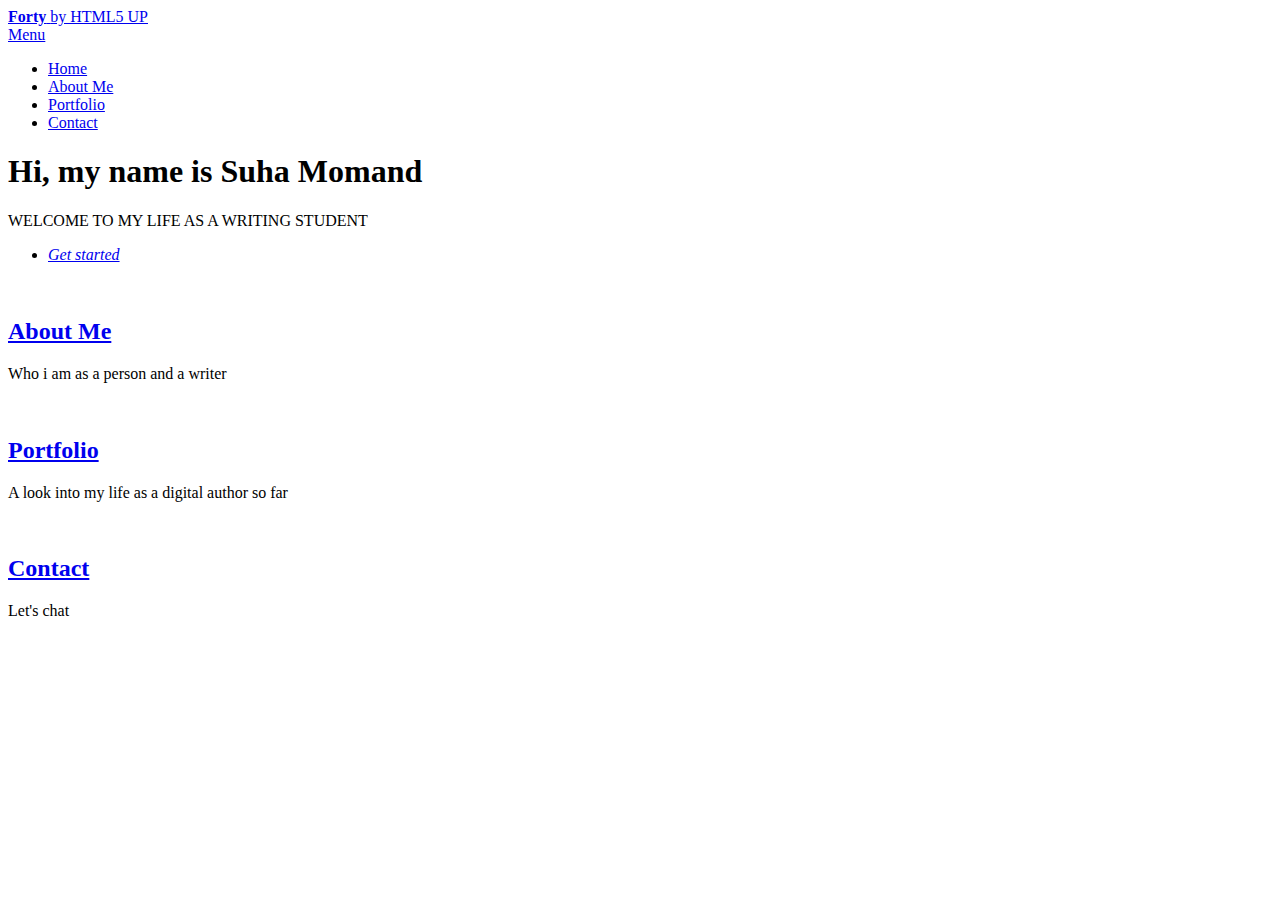
==== index.html @ 75dde4bf "Add files via upload" ====
<!DOCTYPE HTML>
<!--
	Forty by HTML5 UP
	html5up.net | @ajlkn
	Free for personal and commercial use under the CCA 3.0 license (html5up.net/license)
-->
<html>
	<head>
		<title>Forty by HTML5 UP</title>
		<meta charset="utf-8" />
		<meta name="viewport" content="width=device-width, initial-scale=1, user-scalable=no" />
		<link rel="stylesheet" href="assets/css/main.css" />
		<noscript><link rel="stylesheet" href="assets/css/noscript.css" /></noscript>
	</head>
	<body class="is-preload">

		<!-- Wrapper -->
			<div id="wrapper">

				<!-- Header -->
					<header id="header" class="alt">
						<a href="index.html" class="logo"><strong>Forty</strong> <span>by HTML5 UP</span></a>
						<nav>
							<a href="#menu">Menu</a>
						</nav>
					</header>

				<!-- Menu -->
					<nav id="menu">
						<ul class="links">
							<li><a href="index.html">Home</a></li>
							<li><a href="landing.html">About Me</a></li>
							<li><a href="generic.html">Portfolio</a></li>
							<li><a href="elements.html">Contact</a></li>
						</ul>
						<ul class="actions stacked">
						</ul>
					</nav>

				<!-- Banner -->
					<section id="banner" class="major">
						<div class="inner">
							<header class="major">
								<h1>Hi, my name is Suha Momand</h1>
							</header>
							<div class="content">
								<p><font size = +0>WELCOME TO MY LIFE AS A WRITING STUDENT</font> 
								<ul class="actions">
									<li><a href="#one" class="button next scrolly"><em>Get started</em></a></li>
								</ul>
							</div>
						</div>
					</section>

				<!-- Main -->
					<div id="main">

						<!-- One -->
							<section id="one" class="tiles">
								<article>
									<span class="image">
										<img src="images/pexels-polina-zimmerman-3747150.jpg" alt="" />
									</span>
									<header 
                                      class="major">
                                        <h2><a href="landing.html" class="link">About Me </a></h2>
										<p><font size = +0>Who i am as a person and a writer</font></p>
                                    </header>
								</article>
								<article>
									<span class="image">
										<img src="images/pexels-teono-no-88476.jpg" alt="" />
									</span>
									<header class="major">
										<h2><a href="generic.html" class="link">Portfolio</a></h2>
										<p><font size = +0>A look into my life as a digital author so far</font></p>
									</header>
								</article>
								<article>
									<span class="image">
										<img src="images/stephen-phillips-hostreviews-co-uk-3Mhgvrk4tjM-unsplash.jpg" alt="" />
									</span>
									<header class="major">
										<h2><a href="elements.html" class="link">Contact</a></h2>
										<p><font size = +0>Let's chat</font></p>
									</header>
								</article>
                                
                                

		<!-- Scripts -->
			<script src="assets/js/jquery.min.js"></script>
			<script src="assets/js/jquery.scrolly.min.js"></script>
			<script src="assets/js/jquery.scrollex.min.js"></script>
			<script src="assets/js/browser.min.js"></script>
			<script src="assets/js/breakpoints.min.js"></script>
			<script src="assets/js/util.js"></script>
			<script src="assets/js/main.js"></script>
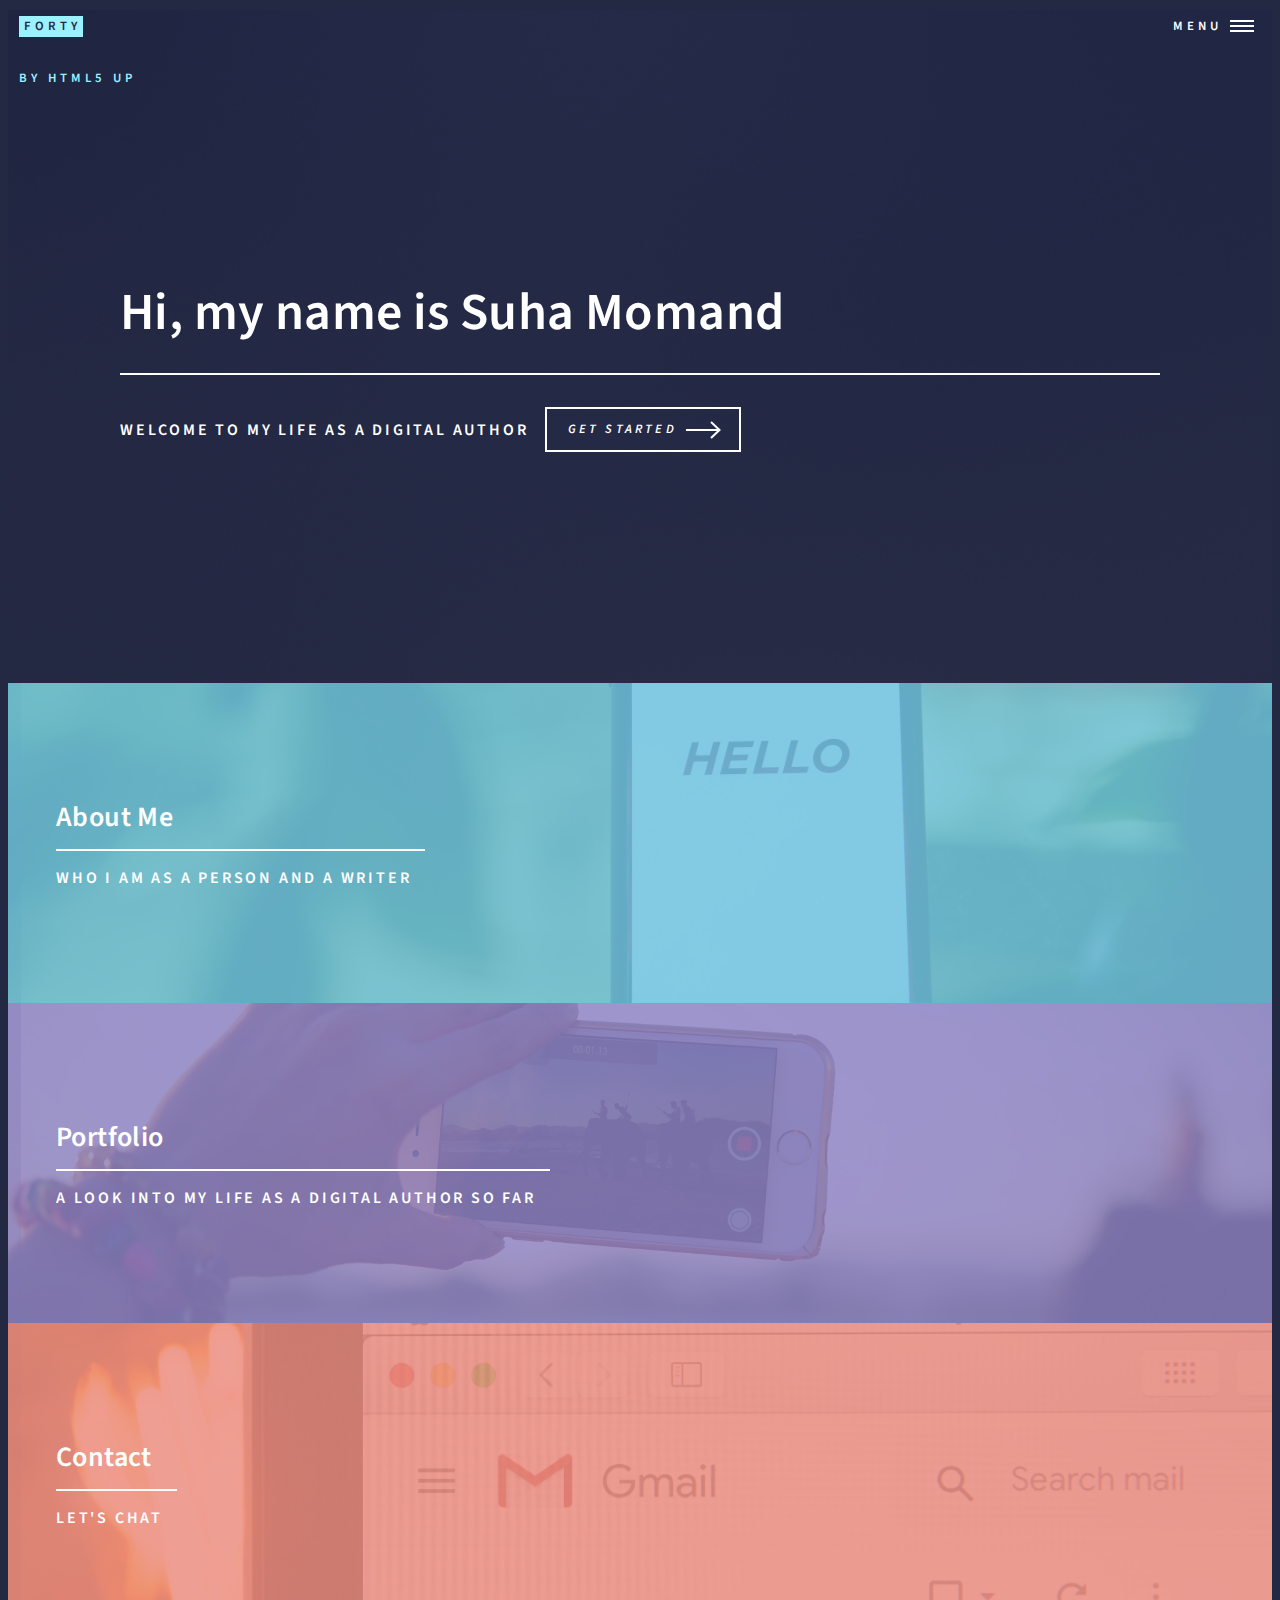
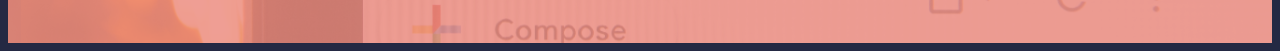
==== commit 4fee53e5: "hello" ====
--- a/index.html
+++ b/index.html
@@ -44,7 +44,7 @@
 								<h1>Hi, my name is Suha Momand</h1>
 							</header>
 							<div class="content">
-								<p><font size = +0>WELCOME TO MY LIFE AS A WRITING STUDENT</font> 
+								<p><font size = +0>WELCOME TO MY LIFE AS A DIGITAL AUTHOR</font> 
 								<ul class="actions">
 									<li><a href="#one" class="button next scrolly"><em>Get started</em></a></li>
 								</ul>
--- a/assets/css/main.css
+++ b/assets/css/main.css
@@ -0,0 +1,3949 @@
+@import url(fontawesome-all.min.css);
+@import url("https://fonts.googleapis.com/css?family=Source+Sans+Pro:300,300italic,600,600italic");
+
+/*
+	Forty by HTML5 UP
+	html5up.net | @ajlkn
+	Free for personal and commercial use under the CCA 3.0 license (html5up.net/license)
+*/
+
+html, body, div, span, applet, object,
+iframe, h1, h2, h3, h4, h5, h6, p, blockquote,
+pre, a, abbr, acronym, address, big, cite,
+code, del, dfn, em, img, ins, kbd, q, s, samp,
+small, strike, strong, sub, sup, tt, var, b,
+u, i, center, dl, dt, dd, ol, ul, li, fieldset,
+form, label, legend, table, caption, tbody,
+tfoot, thead, tr, th, td, article, aside,
+canvas, details, embed, figure, figcaption,
+footer, header, hgroup, menu, nav, output, ruby,
+section, summary, time, mark, audio, video
+
+
+
+
+article, aside, details, figcaption, figure,
+footer, header, hgroup, menu, nav, section {
+	display: block;}
+
+body {
+	line-height: 1;
+}
+
+ol, ul {
+	list-style: none;
+}
+
+blockquote, q {
+	quotes: none;
+}
+
+	blockquote:before, blockquote:after, q:before, q:after {
+		content: '';
+		content: none;
+	}
+
+table {
+	border-collapse: collapse;
+	border-spacing: 0;
+}
+
+body {
+	-webkit-text-size-adjust: none;
+}
+
+mark {
+	background-color: transparent;
+	color: inherit;
+}
+
+input::-moz-focus-inner {
+	border: 0;
+	padding: 0;
+}
+
+input, select, textarea {
+	-moz-appearance: none;
+	-webkit-appearance: none;
+	-ms-appearance: none;
+	appearance: none;
+}
+
+/* Basic */
+
+	@-ms-viewport {
+		width: device-width;
+	}
+
+	body {
+		-ms-overflow-style: scrollbar;
+	}
+
+	@media screen and (max-width: 480px) {
+
+		html, body {
+			min-width: 320px;
+		}
+
+	}
+
+	html {
+		box-sizing: border-box;
+	}
+
+	*, *:before, *:after {
+		box-sizing: inherit;
+	}
+
+	body {
+		background: #242943;
+	}
+
+		body.is-preload *, body.is-preload *:before, body.is-preload *:after {
+			-moz-animation: none !important;
+			-webkit-animation: none !important;
+			-ms-animation: none !important;
+			animation: none !important;
+			-moz-transition: none !important;
+			-webkit-transition: none !important;
+			-ms-transition: none !important;
+			transition: none !important;
+		}
+
+/* Type */
+
+	body, input, select, textarea {
+		color: #ffffff;
+		font-family: "Source Sans Pro", Helvetica, sans-serif;
+		font-size: 17pt;
+		font-weight: 300;
+		letter-spacing: 0.025em;
+		line-height: 1.65;
+	}
+
+		@media screen and (max-width: 1680px) {
+
+			body, input, select, textarea {
+				font-size: 14pt;
+			}
+
+		}
+
+		@media screen and (max-width: 1280px) {
+
+			body, input, select, textarea {
+				font-size: 12pt;
+			}
+
+		}
+
+		@media screen and (max-width: 360px) {
+
+			body, input, select, textarea {
+				font-size: pt;
+			}
+
+		}
+
+	a {
+		-moz-transition: color 0.2s ease-in-out, border-bottom-color 0.2s ease-in-out;
+		-webkit-transition: color 0.2s ease-in-out, border-bottom-color 0.2s ease-in-out;
+		-ms-transition: color 0.2s ease-in-out, border-bottom-color 0.2s ease-in-out;
+		transition: color 0.2s ease-in-out, border-bottom-color 0.2s ease-in-out;
+		border-bottom: dotted 1px;
+		color: inherit;
+		text-decoration: none;
+	}
+
+		a:hover {
+			border-bottom-color: transparent;
+			color: #9bf1ff !important;
+		}
+
+		a:active {
+			color: #53e3fb !important;
+		}
+
+	strong, b {
+		color: #ffffff;
+		font-weight: 600;
+	}
+
+	em, i {
+		font-style: italic;
+	}
+
+	p {
+		margin: 0 0 2em 0;
+	}
+
+	h1, h2, h3, h4, h5, h6 {
+		color: #ffffff;
+		font-weight: 600;
+		line-height: 1.65;
+		margin: 0 0 1em 0;
+	}
+
+		h1 a, h2 a, h3 a, h4 a, h5 a, h6 a {
+			color: inherit;
+			border-bottom: 0;
+		}
+
+	h1 {
+		font-size: 2.5em;
+	}
+
+	h2 {
+		font-size: 1.75em;
+	}
+
+	h3 {
+		font-size: 1.35em;
+	}
+
+	h4 {
+		font-size: 1.1em;
+	}
+
+	h5 {
+		font-size: 0.9em;
+	}
+
+	h6 {
+		font-size: 0.7em;
+	}
+
+	@media screen and (max-width: 736px) {
+
+		h1 {
+			font-size: 2em;
+		}
+
+		h2 {
+			font-size: 1.5em;
+		}
+
+		h3 {
+			font-size: 1.25em;
+		}
+
+	}
+
+	sub {
+		font-size: 0.8em;
+		position: relative;
+		top: 0.5em;
+	}
+
+	sup {
+		font-size: 0.8em;
+		position: relative;
+		top: -0.5em;
+	}
+
+	blockquote {
+		border-left: solid 4px rgba(212, 212, 255, 0.1);
+		font-style: italic;
+		margin: 0 0 2em 0;
+		padding: 0.5em 0 0.5em 2em;
+	}
+
+	code {
+		background: rgba(212, 212, 255, 0.035);
+		font-family: "Courier New", monospace;
+		font-size: 0.9em;
+		margin: 0 0.25em;
+		padding: 0.25em 0.65em;
+	}
+
+	pre {
+		-webkit-overflow-scrolling: touch;
+		font-family: "Courier New", monospace;
+		font-size: 0.9em;
+		margin: 0 0 2em 0;
+	}
+
+		pre code {
+			display: block;
+			line-height: 1.75;
+			padding: 1em 1.5em;
+			overflow-x: auto;
+		}
+
+	hr {
+		border: 0;
+		border-bottom: solid 1px rgba(212, 212, 255, 0.1);
+		margin: 2em 0;
+	}
+
+		hr.major {
+			margin: 3em 0;
+		}
+
+	.align-left {
+		text-align: left;
+	}
+
+	.align-center {
+		text-align: center;
+	}
+
+	.align-right {
+		text-align: right;
+	}
+
+/* Row */
+
+	.row {
+		display: flex;
+		flex-wrap: wrap;
+		box-sizing: border-box;
+		align-items: stretch;
+	}
+
+		.row > * {
+			box-sizing: border-box;
+		}
+
+		.row.gtr-uniform > * > :last-child {
+			margin-bottom: 0;
+		}
+
+		.row.aln-left {
+			justify-content: flex-start;
+		}
+
+		.row.aln-center {
+			justify-content: center;
+		}
+
+		.row.aln-right {
+			justify-content: flex-end;
+		}
+
+		.row.aln-top {
+			align-items: flex-start;
+		}
+
+		.row.aln-middle {
+			align-items: center;
+		}
+
+		.row.aln-bottom {
+			align-items: flex-end;
+		}
+
+		.row > .imp {
+			order: -1;
+		}
+
+		.row > .col-1 {
+			width: 8.33333%;
+		}
+
+		.row > .off-1 {
+			margin-left: 8.33333%;
+		}
+
+		.row > .col-2 {
+			width: 16.66667%;
+		}
+
+		.row > .off-2 {
+			margin-left: 16.66667%;
+		}
+
+		.row > .col-3 {
+			width: 25%;
+		}
+
+		.row > .off-3 {
+			margin-left: 25%;
+		}
+
+		.row > .col-4 {
+			width: 33.33333%;
+		}
+
+		.row > .off-4 {
+			margin-left: 33.33333%;
+		}
+
+		.row > .col-5 {
+			width: 41.66667%;
+		}
+
+		.row > .off-5 {
+			margin-left: 41.66667%;
+		}
+
+		.row > .col-6 {
+			width: 50%;
+		}
+
+		.row > .off-6 {
+			margin-left: 50%;
+		}
+
+		.row > .col-7 {
+			width: 58.33333%;
+		}
+
+		.row > .off-7 {
+			margin-left: 58.33333%;
+		}
+
+		.row > .col-8 {
+			width: 66.66667%;
+		}
+
+		.row > .off-8 {
+			margin-left: 66.66667%;
+		}
+
+		.row > .col-9 {
+			width: 75%;
+		}
+
+		.row > .off-9 {
+			margin-left: 75%;
+		}
+
+		.row > .col-10 {
+			width: 83.33333%;
+		}
+
+		.row > .off-10 {
+			margin-left: 83.33333%;
+		}
+
+		.row > .col-11 {
+			width: 91.66667%;
+		}
+
+		.row > .off-11 {
+			margin-left: 91.66667%;
+		}
+
+		.row > .col-12 {
+			width: 100%;
+		}
+
+		.row > .off-12 {
+			margin-left: 100%;
+		}
+
+		.row.gtr-0 {
+			margin-top: 0;
+			margin-left: 0em;
+		}
+
+			.row.gtr-0 > * {
+				padding: 0 0 0 0em;
+			}
+
+			.row.gtr-0.gtr-uniform {
+				margin-top: 0em;
+			}
+
+				.row.gtr-0.gtr-uniform > * {
+					padding-top: 0em;
+				}
+
+		.row.gtr-25 {
+			margin-top: 0;
+			margin-left: -0.5em;
+		}
+
+			.row.gtr-25 > * {
+				padding: 0 0 0 0.5em;
+			}
+
+			.row.gtr-25.gtr-uniform {
+				margin-top: -0.5em;
+			}
+
+				.row.gtr-25.gtr-uniform > * {
+					padding-top: 0.5em;
+				}
+
+		.row.gtr-50 {
+			margin-top: 0;
+			margin-left: -1em;
+		}
+
+			.row.gtr-50 > * {
+				padding: 0 0 0 1em;
+			}
+
+			.row.gtr-50.gtr-uniform {
+				margin-top: -1em;
+			}
+
+				.row.gtr-50.gtr-uniform > * {
+					padding-top: 1em;
+				}
+
+		.row {
+			margin-top: 0;
+			margin-left: -2em;
+		}
+
+			.row > * {
+				padding: 0 0 0 2em;
+			}
+
+			.row.gtr-uniform {
+				margin-top: -2em;
+			}
+
+				.row.gtr-uniform > * {
+					padding-top: 2em;
+				}
+
+		.row.gtr-150 {
+			margin-top: 0;
+			margin-left: -3em;
+		}
+
+			.row.gtr-150 > * {
+				padding: 0 0 0 3em;
+			}
+
+			.row.gtr-150.gtr-uniform {
+				margin-top: -3em;
+			}
+
+				.row.gtr-150.gtr-uniform > * {
+					padding-top: 3em;
+				}
+
+		.row.gtr-200 {
+			margin-top: 0;
+			margin-left: -4em;
+		}
+
+			.row.gtr-200 > * {
+				padding: 0 0 0 4em;
+			}
+
+			.row.gtr-200.gtr-uniform {
+				margin-top: -4em;
+			}
+
+				.row.gtr-200.gtr-uniform > * {
+					padding-top: 4em;
+				}
+
+		@media screen and (max-width: 1680px) {
+
+			.row {
+				display: flex;
+				flex-wrap: wrap;
+				box-sizing: border-box;
+				align-items: stretch;
+			}
+
+				.row > * {
+					box-sizing: border-box;
+				}
+
+				.row.gtr-uniform > * > :last-child {
+					margin-bottom: 0;
+				}
+
+				.row.aln-left {
+					justify-content: flex-start;
+				}
+
+				.row.aln-center {
+					justify-content: center;
+				}
+
+				.row.aln-right {
+					justify-content: flex-end;
+				}
+
+				.row.aln-top {
+					align-items: flex-start;
+				}
+
+				.row.aln-middle {
+					align-items: center;
+				}
+
+				.row.aln-bottom {
+					align-items: flex-end;
+				}
+
+				.row > .imp-xlarge {
+					order: -1;
+				}
+
+				.row > .col-1-xlarge {
+					width: 8.33333%;
+				}
+
+				.row > .off-1-xlarge {
+					margin-left: 8.33333%;
+				}
+
+				.row > .col-2-xlarge {
+					width: 16.66667%;
+				}
+
+				.row > .off-2-xlarge {
+					margin-left: 16.66667%;
+				}
+
+				.row > .col-3-xlarge {
+					width: 25%;
+				}
+
+				.row > .off-3-xlarge {
+					margin-left: 25%;
+				}
+
+				.row > .col-4-xlarge {
+					width: 33.33333%;
+				}
+
+				.row > .off-4-xlarge {
+					margin-left: 33.33333%;
+				}
+
+				.row > .col-5-xlarge {
+					width: 41.66667%;
+				}
+
+				.row > .off-5-xlarge {
+					margin-left: 41.66667%;
+				}
+
+				.row > .col-6-xlarge {
+					width: 50%;
+				}
+
+				.row > .off-6-xlarge {
+					margin-left: 50%;
+				}
+
+				.row > .col-7-xlarge {
+					width: 58.33333%;
+				}
+
+				.row > .off-7-xlarge {
+					margin-left: 58.33333%;
+				}
+
+				.row > .col-8-xlarge {
+					width: 66.66667%;
+				}
+
+				.row > .off-8-xlarge {
+					margin-left: 66.66667%;
+				}
+
+				.row > .col-9-xlarge {
+					width: 75%;
+				}
+
+				.row > .off-9-xlarge {
+					margin-left: 75%;
+				}
+
+				.row > .col-10-xlarge {
+					width: 83.33333%;
+				}
+
+				.row > .off-10-xlarge {
+					margin-left: 83.33333%;
+				}
+
+				.row > .col-11-xlarge {
+					width: 91.66667%;
+				}
+
+				.row > .off-11-xlarge {
+					margin-left: 91.66667%;
+				}
+
+				.row > .col-12-xlarge {
+					width: 100%;
+				}
+
+				.row > .off-12-xlarge {
+					margin-left: 100%;
+				}
+
+				.row.gtr-0 {
+					margin-top: 0;
+					margin-left: 0em;
+				}
+
+					.row.gtr-0 > * {
+						padding: 0 0 0 0em;
+					}
+
+					.row.gtr-0.gtr-uniform {
+						margin-top: 0em;
+					}
+
+						.row.gtr-0.gtr-uniform > * {
+							padding-top: 0em;
+						}
+
+				.row.gtr-25 {
+					margin-top: 0;
+					margin-left: -0.5em;
+				}
+
+					.row.gtr-25 > * {
+						padding: 0 0 0 0.5em;
+					}
+
+					.row.gtr-25.gtr-uniform {
+						margin-top: -0.5em;
+					}
+
+						.row.gtr-25.gtr-uniform > * {
+							padding-top: 0.5em;
+						}
+
+				.row.gtr-50 {
+					margin-top: 0;
+					margin-left: -1em;
+				}
+
+					.row.gtr-50 > * {
+						padding: 0 0 0 1em;
+					}
+
+					.row.gtr-50.gtr-uniform {
+						margin-top: -1em;
+					}
+
+						.row.gtr-50.gtr-uniform > * {
+							padding-top: 1em;
+						}
+
+				.row {
+					margin-top: 0;
+					margin-left: -2em;
+				}
+
+					.row > * {
+						padding: 0 0 0 2em;
+					}
+
+					.row.gtr-uniform {
+						margin-top: -2em;
+					}
+
+						.row.gtr-uniform > * {
+							padding-top: 2em;
+						}
+
+				.row.gtr-150 {
+					margin-top: 0;
+					margin-left: -3em;
+				}
+
+					.row.gtr-150 > * {
+						padding: 0 0 0 3em;
+					}
+
+					.row.gtr-150.gtr-uniform {
+						margin-top: -3em;
+					}
+
+						.row.gtr-150.gtr-uniform > * {
+							padding-top: 3em;
+						}
+
+				.row.gtr-200 {
+					margin-top: 0;
+					margin-left: -4em;
+				}
+
+					.row.gtr-200 > * {
+						padding: 0 0 0 4em;
+					}
+
+					.row.gtr-200.gtr-uniform {
+						margin-top: -4em;
+					}
+
+						.row.gtr-200.gtr-uniform > * {
+							padding-top: 4em;
+						}
+
+		}
+
+		@media screen and (max-width: 1280px) {
+
+			.row {
+				display: flex;
+				flex-wrap: wrap;
+				box-sizing: border-box;
+				align-items: stretch;
+			}
+
+				.row > * {
+					box-sizing: border-box;
+				}
+
+				.row.gtr-uniform > * > :last-child {
+					margin-bottom: 0;
+				}
+
+				.row.aln-left {
+					justify-content: flex-start;
+				}
+
+				.row.aln-center {
+					justify-content: center;
+				}
+
+				.row.aln-right {
+					justify-content: flex-end;
+				}
+
+				.row.aln-top {
+					align-items: flex-start;
+				}
+
+				.row.aln-middle {
+					align-items: center;
+				}
+
+				.row.aln-bottom {
+					align-items: flex-end;
+				}
+
+				.row > .imp-large {
+					order: -1;
+				}
+
+				.row > .col-1-large {
+					width: 8.33333%;
+				}
+
+				.row > .off-1-large {
+					margin-left: 8.33333%;
+				}
+
+				.row > .col-2-large {
+					width: 16.66667%;
+				}
+
+				.row > .off-2-large {
+					margin-left: 16.66667%;
+				}
+
+				.row > .col-3-large {
+					width: 25%;
+				}
+
+				.row > .off-3-large {
+					margin-left: 25%;
+				}
+
+				.row > .col-4-large {
+					width: 33.33333%;
+				}
+
+				.row > .off-4-large {
+					margin-left: 33.33333%;
+				}
+
+				.row > .col-5-large {
+					width: 41.66667%;
+				}
+
+				.row > .off-5-large {
+					margin-left: 41.66667%;
+				}
+
+				.row > .col-6-large {
+					width: 50%;
+				}
+
+				.row > .off-6-large {
+					margin-left: 50%;
+				}
+
+				.row > .col-7-large {
+					width: 58.33333%;
+				}
+
+				.row > .off-7-large {
+					margin-left: 58.33333%;
+				}
+
+				.row > .col-8-large {
+					width: 66.66667%;
+				}
+
+				.row > .off-8-large {
+					margin-left: 66.66667%;
+				}
+
+				.row > .col-9-large {
+					width: 75%;
+				}
+
+				.row > .off-9-large {
+					margin-left: 75%;
+				}
+
+				.row > .col-10-large {
+					width: 83.33333%;
+				}
+
+				.row > .off-10-large {
+					margin-left: 83.33333%;
+				}
+
+				.row > .col-11-large {
+					width: 91.66667%;
+				}
+
+				.row > .off-11-large {
+					margin-left: 91.66667%;
+				}
+
+				.row > .col-12-large {
+					width: 100%;
+				}
+
+				.row > .off-12-large {
+					margin-left: 100%;
+				}
+
+				.row.gtr-0 {
+					margin-top: 0;
+					margin-left: 0em;
+				}
+
+					.row.gtr-0 > * {
+						padding: 0 0 0 0em;
+					}
+
+					.row.gtr-0.gtr-uniform {
+						margin-top: 0em;
+					}
+
+						.row.gtr-0.gtr-uniform > * {
+							padding-top: 0em;
+						}
+
+				.row.gtr-25 {
+					margin-top: 0;
+					margin-left: -0.375em;
+				}
+
+					.row.gtr-25 > * {
+						padding: 0 0 0 0.375em;
+					}
+
+					.row.gtr-25.gtr-uniform {
+						margin-top: -0.375em;
+					}
+
+						.row.gtr-25.gtr-uniform > * {
+							padding-top: 0.375em;
+						}
+
+				.row.gtr-50 {
+					margin-top: 0;
+					margin-left: -0.75em;
+				}
+
+					.row.gtr-50 > * {
+						padding: 0 0 0 0.75em;
+					}
+
+					.row.gtr-50.gtr-uniform {
+						margin-top: -0.75em;
+					}
+
+						.row.gtr-50.gtr-uniform > * {
+							padding-top: 0.75em;
+						}
+
+				.row {
+					margin-top: 0;
+					margin-left: -1.5em;
+				}
+
+					.row > * {
+						padding: 0 0 0 1.5em;
+					}
+
+					.row.gtr-uniform {
+						margin-top: -1.5em;
+					}
+
+						.row.gtr-uniform > * {
+							padding-top: 1.5em;
+						}
+
+				.row.gtr-150 {
+					margin-top: 0;
+					margin-left: -2.25em;
+				}
+
+					.row.gtr-150 > * {
+						padding: 0 0 0 2.25em;
+					}
+
+					.row.gtr-150.gtr-uniform {
+						margin-top: -2.25em;
+					}
+
+						.row.gtr-150.gtr-uniform > * {
+							padding-top: 2.25em;
+						}
+
+				.row.gtr-200 {
+					margin-top: 0;
+					margin-left: -3em;
+				}
+
+					.row.gtr-200 > * {
+						padding: 0 0 0 3em;
+					}
+
+					.row.gtr-200.gtr-uniform {
+						margin-top: -3em;
+					}
+
+						.row.gtr-200.gtr-uniform > * {
+							padding-top: 3em;
+						}
+
+		}
+
+		@media screen and (max-width: 980px) {
+
+			.row {
+				display: flex;
+				flex-wrap: wrap;
+				box-sizing: border-box;
+				align-items: stretch;
+			}
+
+				.row > * {
+					box-sizing: border-box;
+				}
+
+				.row.gtr-uniform > * > :last-child {
+					margin-bottom: 0;
+				}
+
+				.row.aln-left {
+					justify-content: flex-start;
+				}
+
+				.row.aln-center {
+					justify-content: center;
+				}
+
+				.row.aln-right {
+					justify-content: flex-end;
+				}
+
+				.row.aln-top {
+					align-items: flex-start;
+				}
+
+				.row.aln-middle {
+					align-items: center;
+				}
+
+				.row.aln-bottom {
+					align-items: flex-end;
+				}
+
+				.row > .imp-medium {
+					order: -1;
+				}
+
+				.row > .col-1-medium {
+					width: 8.33333%;
+				}
+
+				.row > .off-1-medium {
+					margin-left: 8.33333%;
+				}
+
+				.row > .col-2-medium {
+					width: 16.66667%;
+				}
+
+				.row > .off-2-medium {
+					margin-left: 16.66667%;
+				}
+
+				.row > .col-3-medium {
+					width: 25%;
+				}
+
+				.row > .off-3-medium {
+					margin-left: 25%;
+				}
+
+				.row > .col-4-medium {
+					width: 33.33333%;
+				}
+
+				.row > .off-4-medium {
+					margin-left: 33.33333%;
+				}
+
+				.row > .col-5-medium {
+					width: 41.66667%;
+				}
+
+				.row > .off-5-medium {
+					margin-left: 41.66667%;
+				}
+
+				.row > .col-6-medium {
+					width: 50%;
+				}
+
+				.row > .off-6-medium {
+					margin-left: 50%;
+				}
+
+				.row > .col-7-medium {
+					width: 58.33333%;
+				}
+
+				.row > .off-7-medium {
+					margin-left: 58.33333%;
+				}
+
+				.row > .col-8-medium {
+					width: 66.66667%;
+				}
+
+				.row > .off-8-medium {
+					margin-left: 66.66667%;
+				}
+
+				.row > .col-9-medium {
+					width: 75%;
+				}
+
+				.row > .off-9-medium {
+					margin-left: 75%;
+				}
+
+				.row > .col-10-medium {
+					width: 83.33333%;
+				}
+
+				.row > .off-10-medium {
+					margin-left: 83.33333%;
+				}
+
+				.row > .col-11-medium {
+					width: 91.66667%;
+				}
+
+				.row > .off-11-medium {
+					margin-left: 91.66667%;
+				}
+
+				.row > .col-12-medium {
+					width: 100%;
+				}
+
+				.row > .off-12-medium {
+					margin-left: 100%;
+				}
+
+				.row.gtr-0 {
+					margin-top: 0;
+					margin-left: 0em;
+				}
+
+					.row.gtr-0 > * {
+						padding: 0 0 0 0em;
+					}
+
+					.row.gtr-0.gtr-uniform {
+						margin-top: 0em;
+					}
+
+						.row.gtr-0.gtr-uniform > * {
+							padding-top: 0em;
+						}
+
+				.row.gtr-25 {
+					margin-top: 0;
+					margin-left: -0.375em;
+				}
+
+					.row.gtr-25 > * {
+						padding: 0 0 0 0.375em;
+					}
+
+					.row.gtr-25.gtr-uniform {
+						margin-top: -0.375em;
+					}
+
+						.row.gtr-25.gtr-uniform > * {
+							padding-top: 0.375em;
+						}
+
+				.row.gtr-50 {
+					margin-top: 0;
+					margin-left: -0.75em;
+				}
+
+					.row.gtr-50 > * {
+						padding: 0 0 0 0.75em;
+					}
+
+					.row.gtr-50.gtr-uniform {
+						margin-top: -0.75em;
+					}
+
+						.row.gtr-50.gtr-uniform > * {
+							padding-top: 0.75em;
+						}
+
+				.row {
+					margin-top: 0;
+					margin-left: -1.5em;
+				}
+
+					.row > * {
+						padding: 0 0 0 1.5em;
+					}
+
+					.row.gtr-uniform {
+						margin-top: -1.5em;
+					}
+
+						.row.gtr-uniform > * {
+							padding-top: 1.5em;
+						}
+
+				.row.gtr-150 {
+					margin-top: 0;
+					margin-left: -2.25em;
+				}
+
+					.row.gtr-150 > * {
+						padding: 0 0 0 2.25em;
+					}
+
+					.row.gtr-150.gtr-uniform {
+						margin-top: -2.25em;
+					}
+
+						.row.gtr-150.gtr-uniform > * {
+							padding-top: 2.25em;
+						}
+
+				.row.gtr-200 {
+					margin-top: 0;
+					margin-left: -3em;
+				}
+
+					.row.gtr-200 > * {
+						padding: 0 0 0 3em;
+					}
+
+					.row.gtr-200.gtr-uniform {
+						margin-top: -3em;
+					}
+
+						.row.gtr-200.gtr-uniform > * {
+							padding-top: 3em;
+						}
+
+		}
+
+		@media screen and (max-width: 736px) {
+
+			.row {
+				display: flex;
+				flex-wrap: wrap;
+				box-sizing: border-box;
+				align-items: stretch;
+			}
+
+				.row > * {
+					box-sizing: border-box;
+				}
+
+				.row.gtr-uniform > * > :last-child {
+					margin-bottom: 0;
+				}
+
+				.row.aln-left {
+					justify-content: flex-start;
+				}
+
+				.row.aln-center {
+					justify-content: center;
+				}
+
+				.row.aln-right {
+					justify-content: flex-end;
+				}
+
+				.row.aln-top {
+					align-items: flex-start;
+				}
+
+				.row.aln-middle {
+					align-items: center;
+				}
+
+				.row.aln-bottom {
+					align-items: flex-end;
+				}
+
+				.row > .imp-small {
+					order: -1;
+				}
+
+				.row > .col-1-small {
+					width: 8.33333%;
+				}
+
+				.row > .off-1-small {
+					margin-left: 8.33333%;
+				}
+
+				.row > .col-2-small {
+					width: 16.66667%;
+				}
+
+				.row > .off-2-small {
+					margin-left: 16.66667%;
+				}
+
+				.row > .col-3-small {
+					width: 25%;
+				}
+
+				.row > .off-3-small {
+					margin-left: 25%;
+				}
+
+				.row > .col-4-small {
+					width: 33.33333%;
+				}
+
+				.row > .off-4-small {
+					margin-left: 33.33333%;
+				}
+
+				.row > .col-5-small {
+					width: 41.66667%;
+				}
+
+				.row > .off-5-small {
+					margin-left: 41.66667%;
+				}
+
+				.row > .col-6-small {
+					width: 50%;
+				}
+
+				.row > .off-6-small {
+					margin-left: 50%;
+				}
+
+				.row > .col-7-small {
+					width: 58.33333%;
+				}
+
+				.row > .off-7-small {
+					margin-left: 58.33333%;
+				}
+
+				.row > .col-8-small {
+					width: 66.66667%;
+				}
+
+				.row > .off-8-small {
+					margin-left: 66.66667%;
+				}
+
+				.row > .col-9-small {
+					width: 75%;
+				}
+
+				.row > .off-9-small {
+					margin-left: 75%;
+				}
+
+				.row > .col-10-small {
+					width: 83.33333%;
+				}
+
+				.row > .off-10-small {
+					margin-left: 83.33333%;
+				}
+
+				.row > .col-11-small {
+					width: 91.66667%;
+				}
+
+				.row > .off-11-small {
+					margin-left: 91.66667%;
+				}
+
+				.row > .col-12-small {
+					width: 100%;
+				}
+
+				.row > .off-12-small {
+					margin-left: 100%;
+				}
+
+				.row.gtr-0 {
+					margin-top: 0;
+					margin-left: 0em;
+				}
+
+					.row.gtr-0 > * {
+						padding: 0 0 0 0em;
+					}
+
+					.row.gtr-0.gtr-uniform {
+						margin-top: 0em;
+					}
+
+						.row.gtr-0.gtr-uniform > * {
+							padding-top: 0em;
+						}
+
+				.row.gtr-25 {
+					margin-top: 0;
+					margin-left: -0.3125em;
+				}
+
+					.row.gtr-25 > * {
+						padding: 0 0 0 0.3125em;
+					}
+
+					.row.gtr-25.gtr-uniform {
+						margin-top: -0.3125em;
+					}
+
+						.row.gtr-25.gtr-uniform > * {
+							padding-top: 0.3125em;
+						}
+
+				.row.gtr-50 {
+					margin-top: 0;
+					margin-left: -0.625em;
+				}
+
+					.row.gtr-50 > * {
+						padding: 0 0 0 0.625em;
+					}
+
+					.row.gtr-50.gtr-uniform {
+						margin-top: -0.625em;
+					}
+
+						.row.gtr-50.gtr-uniform > * {
+							padding-top: 0.625em;
+						}
+
+				.row {
+					margin-top: 0;
+					margin-left: -1.25em;
+				}
+
+					.row > * {
+						padding: 0 0 0 1.25em;
+					}
+
+					.row.gtr-uniform {
+						margin-top: -1.25em;
+					}
+
+						.row.gtr-uniform > * {
+							padding-top: 1.25em;
+						}
+
+				.row.gtr-150 {
+					margin-top: 0;
+					margin-left: -1.875em;
+				}
+
+					.row.gtr-150 > * {
+						padding: 0 0 0 1.875em;
+					}
+
+					.row.gtr-150.gtr-uniform {
+						margin-top: -1.875em;
+					}
+
+						.row.gtr-150.gtr-uniform > * {
+							padding-top: 1.875em;
+						}
+
+				.row.gtr-200 {
+					margin-top: 0;
+					margin-left: -2.5em;
+				}
+
+					.row.gtr-200 > * {
+						padding: 0 0 0 2.5em;
+					}
+
+					.row.gtr-200.gtr-uniform {
+						margin-top: -2.5em;
+					}
+
+						.row.gtr-200.gtr-uniform > * {
+							padding-top: 2.5em;
+						}
+
+		}
+
+		@media screen and (max-width: 480px) {
+
+			.row {
+				display: flex;
+				flex-wrap: wrap;
+				box-sizing: border-box;
+				align-items: stretch;
+			}
+
+				.row > * {
+					box-sizing: border-box;
+				}
+
+				.row.gtr-uniform > * > :last-child {
+					margin-bottom: 0;
+				}
+
+				.row.aln-left {
+					justify-content: flex-start;
+				}
+
+				.row.aln-center {
+					justify-content: center;
+				}
+
+				.row.aln-right {
+					justify-content: flex-end;
+				}
+
+				.row.aln-top {
+					align-items: flex-start;
+				}
+
+				.row.aln-middle {
+					align-items: center;
+				}
+
+				.row.aln-bottom {
+					align-items: flex-end;
+				}
+
+				.row > .imp-xsmall {
+					order: -1;
+				}
+
+				.row > .col-1-xsmall {
+					width: 8.33333%;
+				}
+
+				.row > .off-1-xsmall {
+					margin-left: 8.33333%;
+				}
+
+				.row > .col-2-xsmall {
+					width: 16.66667%;
+				}
+
+				.row > .off-2-xsmall {
+					margin-left: 16.66667%;
+				}
+
+				.row > .col-3-xsmall {
+					width: 25%;
+				}
+
+				.row > .off-3-xsmall {
+					margin-left: 25%;
+				}
+
+				.row > .col-4-xsmall {
+					width: 33.33333%;
+				}
+
+				.row > .off-4-xsmall {
+					margin-left: 33.33333%;
+				}
+
+				.row > .col-5-xsmall {
+					width: 41.66667%;
+				}
+
+				.row > .off-5-xsmall {
+					margin-left: 41.66667%;
+				}
+
+				.row > .col-6-xsmall {
+					width: 50%;
+				}
+
+				.row > .off-6-xsmall {
+					margin-left: 50%;
+				}
+
+				.row > .col-7-xsmall {
+					width: 58.33333%;
+				}
+
+				.row > .off-7-xsmall {
+					margin-left: 58.33333%;
+				}
+
+				.row > .col-8-xsmall {
+					width: 66.66667%;
+				}
+
+				.row > .off-8-xsmall {
+					margin-left: 66.66667%;
+				}
+
+				.row > .col-9-xsmall {
+					width: 75%;
+				}
+
+				.row > .off-9-xsmall {
+					margin-left: 75%;
+				}
+
+				.row > .col-10-xsmall {
+					width: 83.33333%;
+				}
+
+				.row > .off-10-xsmall {
+					margin-left: 83.33333%;
+				}
+
+				.row > .col-11-xsmall {
+					width: 91.66667%;
+				}
+
+				.row > .off-11-xsmall {
+					margin-left: 91.66667%;
+				}
+
+				.row > .col-12-xsmall {
+					width: 100%;
+				}
+
+				.row > .off-12-xsmall {
+					margin-left: 100%;
+				}
+
+				.row.gtr-0 {
+					margin-top: 0;
+					margin-left: 0em;
+				}
+
+					.row.gtr-0 > * {
+						padding: 0 0 0 0em;
+					}
+
+					.row.gtr-0.gtr-uniform {
+						margin-top: 0em;
+					}
+
+						.row.gtr-0.gtr-uniform > * {
+							padding-top: 0em;
+						}
+
+				.row.gtr-25 {
+					margin-top: 0;
+					margin-left: -0.3125em;
+				}
+
+					.row.gtr-25 > * {
+						padding: 0 0 0 0.3125em;
+					}
+
+					.row.gtr-25.gtr-uniform {
+						margin-top: -0.3125em;
+					}
+
+						.row.gtr-25.gtr-uniform > * {
+							padding-top: 0.3125em;
+						}
+
+				.row.gtr-50 {
+					margin-top: 0;
+					margin-left: -0.625em;
+				}
+
+					.row.gtr-50 > * {
+						padding: 0 0 0 0.625em;
+					}
+
+					.row.gtr-50.gtr-uniform {
+						margin-top: -0.625em;
+					}
+
+						.row.gtr-50.gtr-uniform > * {
+							padding-top: 0.625em;
+						}
+
+				.row {
+					margin-top: 0;
+					margin-left: -1.25em;
+				}
+
+					.row > * {
+						padding: 0 0 0 1.25em;
+					}
+
+					.row.gtr-uniform {
+						margin-top: -1.25em;
+					}
+
+						.row.gtr-uniform > * {
+							padding-top: 1.25em;
+						}
+
+				.row.gtr-150 {
+					margin-top: 0;
+					margin-left: -1.875em;
+				}
+
+					.row.gtr-150 > * {
+						padding: 0 0 0 1.875em;
+					}
+
+					.row.gtr-150.gtr-uniform {
+						margin-top: -1.875em;
+					}
+
+						.row.gtr-150.gtr-uniform > * {
+							padding-top: 1.875em;
+						}
+
+				.row.gtr-200 {
+					margin-top: 0;
+					margin-left: -2.5em;
+				}
+
+					.row.gtr-200 > * {
+						padding: 0 0 0 2.5em;
+					}
+
+					.row.gtr-200.gtr-uniform {
+						margin-top: -2.5em;
+					}
+
+						.row.gtr-200.gtr-uniform > * {
+							padding-top: 2.5em;
+						}
+
+		}
+
+/* Section/Article */
+
+	section.special, article.special {
+		text-align: center;
+	}
+
+	header.major {
+		width: -moz-max-content;
+		width: -webkit-max-content;
+		width: -ms-max-content;
+		width: max-content;
+		margin-bottom: 2em;
+	}
+
+		header.major > :first-child {
+			margin-bottom: 0;
+			width: calc(100% + 0.5em);
+		}
+
+			header.major > :first-child:after {
+				content: '';
+				background-color: #ffffff;
+				display: block;
+				height: 2px;
+				margin: 0.325em 0 0.5em 0;
+				width: 100%;
+			}
+
+		header.major > p {
+			font-size: 0.7em;
+			font-weight: 600;
+			letter-spacing: 0.25em;
+			margin-bottom: 0;
+			text-transform: uppercase;
+		}
+
+		body.is-ie header.major > :first-child:after {
+			max-width: 9em;
+		}
+
+		body.is-ie header.major > h1:after {
+			max-width: 100% !important;
+		}
+
+	@media screen and (max-width: 736px) {
+
+		header.major > p br {
+			display: none;
+		}
+
+	}
+
+/* Form */
+
+	form {
+		margin: 0 0 2em 0;
+	}
+
+		form > :last-child {
+			margin-bottom: 0;
+		}
+
+		form > .fields {
+			display: -moz-flex;
+			display: -webkit-flex;
+			display: -ms-flex;
+			display: flex;
+			-moz-flex-wrap: wrap;
+			-webkit-flex-wrap: wrap;
+			-ms-flex-wrap: wrap;
+			flex-wrap: wrap;
+			width: calc(100% + 3em);
+			margin: -1.5em 0 2em -1.5em;
+		}
+
+			form > .fields > .field {
+				-moz-flex-grow: 0;
+				-webkit-flex-grow: 0;
+				-ms-flex-grow: 0;
+				flex-grow: 0;
+				-moz-flex-shrink: 0;
+				-webkit-flex-shrink: 0;
+				-ms-flex-shrink: 0;
+				flex-shrink: 0;
+				padding: 1.5em 0 0 1.5em;
+				width: calc(100% - 1.5em);
+			}
+
+				form > .fields > .field.half {
+					width: calc(50% - 0.75em);
+				}
+
+				form > .fields > .field.third {
+					width: calc(100%/3 - 0.5em);
+				}
+
+				form > .fields > .field.quarter {
+					width: calc(25% - 0.375em);
+				}
+
+		@media screen and (max-width: 480px) {
+
+			form > .fields {
+				width: calc(100% + 3em);
+				margin: -1.5em 0 2em -1.5em;
+			}
+
+				form > .fields > .field {
+					padding: 1.5em 0 0 1.5em;
+					width: calc(100% - 1.5em);
+				}
+
+					form > .fields > .field.half {
+						width: calc(100% - 1.5em);
+					}
+
+					form > .fields > .field.third {
+						width: calc(100% - 1.5em);
+					}
+
+					form > .fields > .field.quarter {
+						width: calc(100% - 1.5em);
+					}
+
+		}
+
+	label {
+		color: #ffffff;
+		display: block;
+		font-size: 0.8em;
+		font-weight: 600;
+		letter-spacing: 0.25em;
+		margin: 0 0 1em 0;
+		text-transform: uppercase;
+	}
+
+	input[type="text"],
+	input[type="password"],
+	input[type="email"],
+	input[type="tel"],
+	input[type="search"],
+	input[type="url"],
+	select,
+	textarea {
+		-moz-appearance: none;
+		-webkit-appearance: none;
+		-ms-appearance: none;
+		appearance: none;
+		background: rgba(212, 212, 255, 0.035);
+		border: none;
+		border-radius: 0;
+		color: inherit;
+		display: block;
+		outline: 0;
+		padding: 0 1em;
+		text-decoration: none;
+		width: 100%;
+	}
+
+		input[type="text"]:invalid,
+		input[type="password"]:invalid,
+		input[type="email"]:invalid,
+		input[type="tel"]:invalid,
+		input[type="search"]:invalid,
+		input[type="url"]:invalid,
+		select:invalid,
+		textarea:invalid {
+			box-shadow: none;
+		}
+
+		input[type="text"]:focus,
+		input[type="password"]:focus,
+		input[type="email"]:focus,
+		input[type="tel"]:focus,
+		input[type="search"]:focus,
+		input[type="url"]:focus,
+		select:focus,
+		textarea:focus {
+			border-color: #9bf1ff;
+			box-shadow: 0 0 0 2px #9bf1ff;
+		}
+
+	select {
+		background-image: url("data:image/svg+xml;charset=utf8,%3Csvg xmlns='http://www.w3.org/2000/svg' width='40' height='40' preserveAspectRatio='none' viewBox='0 0 40 40'%3E%3Cpath d='M9.4,12.3l10.4,10.4l10.4-10.4c0.2-0.2,0.5-0.4,0.9-0.4c0.3,0,0.6,0.1,0.9,0.4l3.3,3.3c0.2,0.2,0.4,0.5,0.4,0.9 c0,0.4-0.1,0.6-0.4,0.9L20.7,31.9c-0.2,0.2-0.5,0.4-0.9,0.4c-0.3,0-0.6-0.1-0.9-0.4L4.3,17.3c-0.2-0.2-0.4-0.5-0.4-0.9 c0-0.4,0.1-0.6,0.4-0.9l3.3-3.3c0.2-0.2,0.5-0.4,0.9-0.4S9.1,12.1,9.4,12.3z' fill='rgba(212, 212, 255, 0.1)' /%3E%3C/svg%3E");
+		background-size: 1.25rem;
+		background-repeat: no-repeat;
+		background-position: calc(100% - 1rem) center;
+		height: 2.75em;
+		padding-right: 2.75em;
+		text-overflow: ellipsis;
+	}
+
+		select option {
+			color: #ffffff;
+			background: #242943;
+		}
+
+		select:focus::-ms-value {
+			background-color: transparent;
+		}
+
+		select::-ms-expand {
+			display: none;
+		}
+
+	input[type="text"],
+	input[type="password"],
+	input[type="email"],
+	input[type="tel"],
+	input[type="search"],
+	input[type="url"],
+	select {
+		height: 2.75em;
+	}
+
+	textarea {
+		padding: 0.75em 1em;
+	}
+
+	input[type="checkbox"],
+	input[type="radio"] {
+		-moz-appearance: none;
+		-webkit-appearance: none;
+		-ms-appearance: none;
+		appearance: none;
+		display: block;
+		float: left;
+		margin-right: -2em;
+		opacity: 0;
+		width: 1em;
+		z-index: -1;
+	}
+
+		input[type="checkbox"] + label,
+		input[type="radio"] + label {
+			text-decoration: none;
+			color: #ffffff;
+			cursor: pointer;
+			display: inline-block;
+			font-weight: 300;
+			padding-left: 2.65em;
+			padding-right: 0.75em;
+			position: relative;
+		}
+
+			input[type="checkbox"] + label:before,
+			input[type="radio"] + label:before {
+				-moz-osx-font-smoothing: grayscale;
+				-webkit-font-smoothing: antialiased;
+				display: inline-block;
+				font-style: normal;
+				font-variant: normal;
+				text-rendering: auto;
+				line-height: 1;
+				text-transform: none !important;
+				font-family: 'Font Awesome 5 Free';
+				font-weight: 900;
+			}
+
+			input[type="checkbox"] + label:before,
+			input[type="radio"] + label:before {
+				background: rgba(212, 212, 255, 0.035);
+				content: '';
+				display: inline-block;
+				font-size: 0.8em;
+				height: 2.0625em;
+				left: 0;
+				letter-spacing: 0;
+				line-height: 2.0625em;
+				position: absolute;
+				text-align: center;
+				top: 0;
+				width: 2.0625em;
+			}
+
+		input[type="checkbox"]:checked + label:before,
+		input[type="radio"]:checked + label:before {
+			background: #ffffff;
+			border-color: #9bf1ff;
+			content: '\f00c';
+			color: #242943;
+		}
+
+		input[type="checkbox"]:focus + label:before,
+		input[type="radio"]:focus + label:before {
+			box-shadow: 0 0 0 2px #9bf1ff;
+		}
+
+	input[type="radio"] + label:before {
+		border-radius: 100%;
+	}
+
+	::-webkit-input-placeholder {
+		color: rgba(244, 244, 255, 0.2) !important;
+		opacity: 1.0;
+	}
+
+	:-moz-placeholder {
+		color: rgba(244, 244, 255, 0.2) !important;
+		opacity: 1.0;
+	}
+
+	::-moz-placeholder {
+		color: rgba(244, 244, 255, 0.2) !important;
+		opacity: 1.0;
+	}
+
+	:-ms-input-placeholder {
+		color: rgba(244, 244, 255, 0.2) !important;
+		opacity: 1.0;
+	}
+
+/* Box */
+
+	.box {
+		border: solid 1px rgba(212, 212, 255, 0.1);
+		margin-bottom: 2em;
+		padding: 1.5em;
+	}
+
+		.box > :last-child,
+		.box > :last-child > :last-child,
+		.box > :last-child > :last-child > :last-child {
+			margin-bottom: 0;
+		}
+
+		.box.alt {
+			border: 0;
+			border-radius: 0;
+			padding: 0;
+		}
+
+/* Icon */
+
+	.icon {
+		text-decoration: none;
+		border-bottom: none;
+		position: relative;
+	}
+
+		.icon:before {
+			-moz-osx-font-smoothing: grayscale;
+			-webkit-font-smoothing: antialiased;
+			display: inline-block;
+			font-style: normal;
+			font-variant: normal;
+			text-rendering: auto;
+			line-height: 1;
+			text-transform: none !important;
+			font-family: 'Font Awesome 5 Free';
+			font-weight: 400;
+		}
+
+		.icon > .label {
+			display: none;
+		}
+
+		.icon:before {
+			line-height: inherit;
+		}
+
+		.icon.solid:before {
+			font-weight: 900;
+		}
+
+		.icon.brands:before {
+			font-family: 'Font Awesome 5 Brands';
+		}
+
+		.icon.alt:before {
+			background-color: #ffffff;
+			border-radius: 100%;
+			color: #242943;
+			display: inline-block;
+			height: 2em;
+			line-height: 2em;
+			text-align: center;
+			width: 2em;
+		}
+
+	a.icon.alt:before {
+		-moz-transition: background-color 0.2s ease-in-out;
+		-webkit-transition: background-color 0.2s ease-in-out;
+		-ms-transition: background-color 0.2s ease-in-out;
+		transition: background-color 0.2s ease-in-out;
+	}
+
+	a.icon.alt:hover:before {
+		background-color: #6fc3df;
+	}
+
+	a.icon.alt:active:before {
+		background-color: #37a6cb;
+	}
+
+/* Image */
+
+	.image {
+		border: 0;
+		display: inline-block;
+		position: relative;
+	}
+
+		.image img {
+			display: block;
+		}
+
+		.image.left, .image.right {
+			max-width: 30%;
+		}
+
+			.image.left img, .image.right img {
+				width: 100%;
+			}
+
+		.image.left {
+			float: left;
+			margin: 0 1.5em 1.25em 0;
+			top: 0.25em;
+		}
+
+		.image.right {
+			float: right;
+			margin: 0 0 1.25em 1.5em;
+			top: 0.25em;
+		}
+
+		.image.fit {
+			display: block;
+			margin: 0 0 2em 0;
+			width: 100%;
+		}
+
+			.image.fit img {
+				width: 100%;
+			}
+
+		.image.main {
+			display: block;
+			margin: 2.5em 0;
+			width: 100%;
+		}
+
+			.image.main img {
+				width: 100%;
+			}
+
+			@media screen and (max-width: 736px) {
+
+				.image.main {
+					margin: 1.5em 0;
+				}
+
+			}
+
+/* List */
+
+	ol {
+		list-style: decimal;
+		margin: 0 0 2em 0;
+		padding-left: 1.25em;
+	}
+
+		ol li {
+			padding-left: 0.25em;
+		}
+
+	ul {
+		list-style: disc;
+		margin: 0 0 2em 0;
+		padding-left: 1em;
+	}
+
+		ul li {
+			padding-left: 0.5em;
+		}
+
+		ul.alt {
+			list-style: none;
+			padding-left: 0;
+		}
+
+			ul.alt li {
+				border-top: solid 1px rgba(212, 212, 255, 0.1);
+				padding: 0.5em 0;
+			}
+
+				ul.alt li:first-child {
+					border-top: 0;
+					padding-top: 0;
+				}
+
+	dl {
+		margin: 0 0 2em 0;
+	}
+
+		dl dt {
+			display: block;
+			font-weight: 600;
+			margin: 0 0 1em 0;
+		}
+
+		dl dd {
+			margin-left: 2em;
+		}
+
+/* Actions */
+
+	ul.actions {
+		display: -moz-flex;
+		display: -webkit-flex;
+		display: -ms-flex;
+		display: flex;
+		cursor: default;
+		list-style: none;
+		margin-left: -1em;
+		padding-left: 0;
+	}
+
+		ul.actions li {
+			padding: 0 0 0 1em;
+			vertical-align: middle;
+		}
+
+		ul.actions.special {
+			-moz-justify-content: center;
+			-webkit-justify-content: center;
+			-ms-justify-content: center;
+			justify-content: center;
+			width: 100%;
+			margin-left: auto;
+		}
+
+			ul.actions.special li:first-child {
+				padding-left: 0;
+			}
+
+		ul.actions.stacked {
+			-moz-flex-direction: column;
+			-webkit-flex-direction: column;
+			-ms-flex-direction: column;
+			flex-direction: column;
+			margin-left: 0;
+		}
+
+			ul.actions.stacked li {
+				padding: 1.3em 0 0 0;
+			}
+
+				ul.actions.stacked li:first-child {
+					padding-top: 0;
+				}
+
+		ul.actions.fit {
+			width: calc(100% + 1em);
+		}
+
+			ul.actions.fit li {
+				-moz-flex-grow: 1;
+				-webkit-flex-grow: 1;
+				-ms-flex-grow: 1;
+				flex-grow: 1;
+				-moz-flex-shrink: 1;
+				-webkit-flex-shrink: 1;
+				-ms-flex-shrink: 1;
+				flex-shrink: 1;
+				width: 100%;
+			}
+
+				ul.actions.fit li > * {
+					width: 100%;
+				}
+
+			ul.actions.fit.stacked {
+				width: 100%;
+			}
+
+/* Icons */
+
+	ul.icons {
+		cursor: default;
+		list-style: none;
+		padding-left: 0;
+	}
+
+		ul.icons li {
+			display: inline-block;
+			padding: 0 1em 0 0;
+		}
+
+			ul.icons li:last-child {
+				padding-right: 0;
+			}
+
+		@media screen and (max-width: 736px) {
+
+			ul.icons li {
+				padding: 0 0.75em 0 0;
+			}
+
+		}
+
+/* Pagination */
+
+	ul.pagination {
+		cursor: default;
+		list-style: none;
+		padding-left: 0;
+	}
+
+		ul.pagination li {
+			display: inline-block;
+			padding-left: 0;
+			vertical-align: middle;
+		}
+
+			ul.pagination li > .page {
+				-moz-transition: background-color 0.2s ease-in-out, color 0.2s ease-in-out;
+				-webkit-transition: background-color 0.2s ease-in-out, color 0.2s ease-in-out;
+				-ms-transition: background-color 0.2s ease-in-out, color 0.2s ease-in-out;
+				transition: background-color 0.2s ease-in-out, color 0.2s ease-in-out;
+				border-bottom: 0;
+				display: inline-block;
+				font-size: 0.8em;
+				font-weight: 600;
+				height: 1.5em;
+				line-height: 1.5em;
+				margin: 0 0.125em;
+				min-width: 1.5em;
+				padding: 0 0.5em;
+				text-align: center
+			}
+
+				ul.pagination li > .page.active {
+					background-color: #ffffff;
+					color: #242943;
+				}
+
+					ul.pagination li > .page.active:hover {
+						background-color: #9bf1ff;
+						color: #242943 !important;
+					}
+
+					ul.pagination li > .page.active:active {
+						background-color: #53e3fb;
+					}
+
+			ul.pagination li:first-child {
+				padding-right: 0.75em;
+			}
+
+			ul.pagination li:last-child {
+				padding-left: 0.75em;
+			}
+
+		@media screen and (max-width: 480px) {
+
+			ul.pagination li:nth-child(n+2):nth-last-child(n+2) {
+				display: none;
+			}
+
+			ul.pagination li:first-child {
+				padding-right: 0;
+			}
+
+		}
+
+/* Table */
+
+	.table-wrapper {
+		-webkit-overflow-scrolling: touch;
+		overflow-x: auto;
+	}
+
+	table {
+		margin: 0 0 2em 0;
+		width: 100%;
+	}
+
+		table tbody tr {
+			border: solid 1px rgba(212, 212, 255, 0.1);
+			border-left: 0;
+			border-right: 0;
+		}
+
+			table tbody tr:nth-child(2n + 1) {
+				background-color: rgba(212, 212, 255, 0.035);
+			}
+
+		table td {
+			padding: 0.75em 0.75em;
+		}
+
+		table th {
+			color: #ffffff;
+			font-size: 0.9em;
+			font-weight: 600;
+			padding: 0 0.75em 0.75em 0.75em;
+			text-align: left;
+		}
+
+		table thead {
+			border-bottom: solid 2px rgba(212, 212, 255, 0.1);
+		}
+
+		table tfoot {
+			border-top: solid 2px rgba(212, 212, 255, 0.1);
+		}
+
+		table.alt {
+			border-collapse: separate;
+		}
+
+			table.alt tbody tr td {
+				border: solid 1px rgba(212, 212, 255, 0.1);
+				border-left-width: 0;
+				border-top-width: 0;
+			}
+
+				table.alt tbody tr td:first-child {
+					border-left-width: 1px;
+				}
+
+			table.alt tbody tr:first-child td {
+				border-top-width: 1px;
+			}
+
+			table.alt thead {
+				border-bottom: 0;
+			}
+
+			table.alt tfoot {
+				border-top: 0;
+			}
+
+/* Button */
+
+	input[type="submit"],
+	input[type="reset"],
+	input[type="button"],
+	button,
+	.button {
+		-moz-appearance: none;
+		-webkit-appearance: none;
+		-ms-appearance: none;
+		appearance: none;
+		-moz-transition: background-color 0.2s ease-in-out, box-shadow 0.2s ease-in-out, color 0.2s ease-in-out;
+		-webkit-transition: background-color 0.2s ease-in-out, box-shadow 0.2s ease-in-out, color 0.2s ease-in-out;
+		-ms-transition: background-color 0.2s ease-in-out, box-shadow 0.2s ease-in-out, color 0.2s ease-in-out;
+		transition: background-color 0.2s ease-in-out, box-shadow 0.2s ease-in-out, color 0.2s ease-in-out;
+		background-color: transparent;
+		border: 0;
+		border-radius: 0;
+		box-shadow: inset 0 0 0 2px #ffffff;
+		color: #ffffff;
+		cursor: pointer;
+		display: inline-block;
+		font-size: 0.8em;
+		font-weight: 600;
+		height: 3.5em;
+		letter-spacing: 0.25em;
+		line-height: 3.5em;
+		padding: 0 1.75em;
+		text-align: center;
+		text-decoration: none;
+		text-transform: uppercase;
+		white-space: nowrap;
+	}
+
+		input[type="submit"]:hover, input[type="submit"]:active,
+		input[type="reset"]:hover,
+		input[type="reset"]:active,
+		input[type="button"]:hover,
+		input[type="button"]:active,
+		button:hover,
+		button:active,
+		.button:hover,
+		.button:active {
+			box-shadow: inset 0 0 0 2px #9bf1ff;
+			color: #9bf1ff;
+		}
+
+		input[type="submit"]:active,
+		input[type="reset"]:active,
+		input[type="button"]:active,
+		button:active,
+		.button:active {
+			background-color: rgba(155, 241, 255, 0.1);
+			box-shadow: inset 0 0 0 2px #53e3fb;
+			color: #53e3fb;
+		}
+
+		input[type="submit"].icon:before,
+		input[type="reset"].icon:before,
+		input[type="button"].icon:before,
+		button.icon:before,
+		.button.icon:before {
+			margin-right: 0.5em;
+		}
+
+		input[type="submit"].fit,
+		input[type="reset"].fit,
+		input[type="button"].fit,
+		button.fit,
+		.button.fit {
+			width: 100%;
+		}
+
+		input[type="submit"].small,
+		input[type="reset"].small,
+		input[type="button"].small,
+		button.small,
+		.button.small {
+			font-size: 0.6em;
+		}
+
+		input[type="submit"].large,
+		input[type="reset"].large,
+		input[type="button"].large,
+		button.large,
+		.button.large {
+			font-size: 1.25em;
+			height: 3em;
+			line-height: 3em;
+		}
+
+		input[type="submit"].next,
+		input[type="reset"].next,
+		input[type="button"].next,
+		button.next,
+		.button.next {
+			padding-right: 4.5em;
+			position: relative;
+		}
+
+			input[type="submit"].next:before, input[type="submit"].next:after,
+			input[type="reset"].next:before,
+			input[type="reset"].next:after,
+			input[type="button"].next:before,
+			input[type="button"].next:after,
+			button.next:before,
+			button.next:after,
+			.button.next:before,
+			.button.next:after {
+				-moz-transition: opacity 0.2s ease-in-out;
+				-webkit-transition: opacity 0.2s ease-in-out;
+				-ms-transition: opacity 0.2s ease-in-out;
+				transition: opacity 0.2s ease-in-out;
+				background-position: center right;
+				background-repeat: no-repeat;
+				background-size: 36px 24px;
+				content: '';
+				display: block;
+				height: 100%;
+				position: absolute;
+				right: 1.5em;
+				top: 0;
+				vertical-align: middle;
+				width: 36px;
+			}
+
+			input[type="submit"].next:before,
+			input[type="reset"].next:before,
+			input[type="button"].next:before,
+			button.next:before,
+			.button.next:before {
+				background-image: url("data:image/svg+xml;charset=utf8,%3Csvg xmlns='http://www.w3.org/2000/svg' xmlns:xlink='http://www.w3.org/1999/xlink' width='36px' height='24px' viewBox='0 0 36 24' zoomAndPan='disable'%3E%3Cstyle%3Eline %7B stroke: %23ffffff%3B stroke-width: 2px%3B %7D%3C/style%3E%3Cline x1='0' y1='12' x2='34' y2='12' /%3E%3Cline x1='25' y1='4' x2='34' y2='12.5' /%3E%3Cline x1='25' y1='20' x2='34' y2='11.5' /%3E%3C/svg%3E");
+			}
+
+			input[type="submit"].next:after,
+			input[type="reset"].next:after,
+			input[type="button"].next:after,
+			button.next:after,
+			.button.next:after {
+				background-image: url("data:image/svg+xml;charset=utf8,%3Csvg xmlns='http://www.w3.org/2000/svg' xmlns:xlink='http://www.w3.org/1999/xlink' width='36px' height='24px' viewBox='0 0 36 24' zoomAndPan='disable'%3E%3Cstyle%3Eline %7B stroke: %239bf1ff%3B stroke-width: 2px%3B %7D%3C/style%3E%3Cline x1='0' y1='12' x2='34' y2='12' /%3E%3Cline x1='25' y1='4' x2='34' y2='12.5' /%3E%3Cline x1='25' y1='20' x2='34' y2='11.5' /%3E%3C/svg%3E");
+				opacity: 0;
+				z-index: 1;
+			}
+
+			input[type="submit"].next:hover:after, input[type="submit"].next:active:after,
+			input[type="reset"].next:hover:after,
+			input[type="reset"].next:active:after,
+			input[type="button"].next:hover:after,
+			input[type="button"].next:active:after,
+			button.next:hover:after,
+			button.next:active:after,
+			.button.next:hover:after,
+			.button.next:active:after {
+				opacity: 1;
+			}
+
+			@media screen and (max-width: 1280px) {
+
+				input[type="submit"].next,
+				input[type="reset"].next,
+				input[type="button"].next,
+				button.next,
+				.button.next {
+					padding-right: 5em;
+				}
+
+			}
+
+		input[type="submit"].primary,
+		input[type="reset"].primary,
+		input[type="button"].primary,
+		button.primary,
+		.button.primary {
+			background-color: #ffffff;
+			box-shadow: none;
+			color: #242943;
+		}
+
+			input[type="submit"].primary:hover, input[type="submit"].primary:active,
+			input[type="reset"].primary:hover,
+			input[type="reset"].primary:active,
+			input[type="button"].primary:hover,
+			input[type="button"].primary:active,
+			button.primary:hover,
+			button.primary:active,
+			.button.primary:hover,
+			.button.primary:active {
+				background-color: #9bf1ff;
+				color: #242943 !important;
+			}
+
+			input[type="submit"].primary:active,
+			input[type="reset"].primary:active,
+			input[type="button"].primary:active,
+			button.primary:active,
+			.button.primary:active {
+				background-color: #53e3fb;
+			}
+
+		input[type="submit"].disabled, input[type="submit"]:disabled,
+		input[type="reset"].disabled,
+		input[type="reset"]:disabled,
+		input[type="button"].disabled,
+		input[type="button"]:disabled,
+		button.disabled,
+		button:disabled,
+		.button.disabled,
+		.button:disabled {
+			pointer-events: none;
+			cursor: default;
+			opacity: 0.25;
+		}
+
+/* Tiles */
+
+	.tiles {
+		display: -moz-flex;
+		display: -webkit-flex;
+		display: -ms-flex;
+		display: flex;
+		-moz-flex-wrap: wrap;
+		-webkit-flex-wrap: wrap;
+		-ms-flex-wrap: wrap;
+		flex-wrap: wrap;
+		border-top: 0 !important;
+	}
+
+		.tiles + * {
+			border-top: 0 !important;
+		}
+
+		.tiles article {
+			-moz-align-items: center;
+			-webkit-align-items: center;
+			-ms-align-items: center;
+			align-items: center;
+			display: -moz-flex;
+			display: -webkit-flex;
+			display: -ms-flex;
+			display: flex;
+			-moz-transition: -moz-transform 0.25s ease, opacity 0.25s ease, -moz-filter 1s ease, -webkit-filter 1s ease;
+			-webkit-transition: -webkit-transform 0.25s ease, opacity 0.25s ease, -webkit-filter 1s ease, -webkit-filter 1s ease;
+			-ms-transition: -ms-transform 0.25s ease, opacity 0.25s ease, -ms-filter 1s ease, -webkit-filter 1s ease;
+			transition: transform 0.25s ease, opacity 0.25s ease, filter 1s ease, -webkit-filter 1s ease;
+			padding: 4em 4em 2em 4em ;
+			background-position: center;
+			background-repeat: no-repeat;
+			background-size: cover;
+			cursor: default;
+			height: 40vh;
+			max-height: 40em;
+			min-height: 23em;
+			overflow: hidden;
+			position: relative;
+			width: 100%;
+		}
+
+			.tiles article .image {
+				display: none;
+			}
+
+			.tiles article header {
+				position: relative;
+				z-index: 3;
+			}
+
+			.tiles article h3 {
+				font-size: 1.75em;
+			}
+
+				.tiles article h3 a:hover {
+					color: inherit !important;
+				}
+
+			.tiles article .link.primary {
+				border: 0;
+				height: 100%;
+				left: 0;
+				position: absolute;
+				top: 0;
+				width: 100%;
+				z-index: 4;
+			}
+
+			.tiles article:before {
+				-moz-transition: opacity 0.5s ease;
+				-webkit-transition: opacity 0.5s ease;
+				-ms-transition: opacity 0.5s ease;
+				transition: opacity 0.5s ease;
+				bottom: 0;
+				content: '';
+				display: block;
+				height: 100%;
+				left: 0;
+				opacity: 0.85;
+				position: absolute;
+				width: 100%;
+				z-index: 2;
+			}
+
+			.tiles article:after {
+				background-color: rgba(36, 41, 67, 0.25);
+				content: '';
+				display: block;
+				height: 100%;
+				left: 0;
+				position: absolute;
+				top: 0;
+				width: 1%;
+				z-index: 1;
+			}
+
+			.tiles article:hover:before {
+				opacity: 0;
+			}
+
+			.tiles article.is-transitioning {
+				-moz-transform: scale(0.95);
+				-webkit-transform: scale(0.95);
+				-ms-transform: scale(0.95);
+				transform: scale(0.95);
+				-moz-filter: blur(0.5em);
+				-webkit-filter: blur(0.5em);
+				-ms-filter: blur(0.5em);
+				filter: blur(0.5em);
+				opacity: 0;
+			}
+
+			.tiles article:nth-child(4n - 1), .tiles article:nth-child(4n - 2) {
+				width: 100%;
+			}
+
+			.tiles article:nth-child(6n - 5):before {
+				background-color: #6fc3df;
+			}
+
+			.tiles article:nth-child(6n - 4):before {
+				background-color: #8d82c4;
+			}
+
+			.tiles article:nth-child(6n - 3):before {
+				background-color: #ec8d81;
+			}
+
+			.tiles article:nth-child(6n - 2):before {
+				background-color: #e7b788;
+			}
+
+			.tiles article:nth-child(6n - 1):before {
+				background-color: #8ea9e8;
+			}
+
+			.tiles article:nth-child(6n):before {
+				background-color: #87c5a4;
+			}
+
+		@media screen and (max-width: 1280px) {
+
+			.tiles article {
+				padding: 4em 3em 2em 3em ;
+				height: 30vh;
+				max-height: 30em;
+				min-height: 20em;
+			}
+
+		}
+
+		@media screen and (max-width: 980px) {
+
+			.tiles article {
+				width: 50% !important;
+			}
+
+		}
+
+		@media screen and (max-width: 736px) {
+
+			.tiles article {
+				padding: 3em 1.5em 1em 1.5em ;
+				height: 16em;
+				max-height: none;
+				min-height: 0;
+			}
+
+				.tiles article h3 {
+					font-size: 1.5em;
+				}
+
+		}
+
+		@media screen and (max-width: 480px) {
+
+			.tiles {
+				display: block;
+			}
+
+				.tiles article {
+					height: 20em;
+					width: 100% !important;
+				}
+
+		}
+
+/* Contact Method */
+
+	.contact-method {
+		margin: 0 0 2em 0;
+		padding-left: 3.25em;
+		position: relative;
+	}
+
+		.contact-method .icon {
+			left: 0;
+			position: absolute;
+			top: 0;
+		}
+
+		.contact-method h3 {
+			margin: 0 0 0.5em 0;
+		}
+
+/* Spotlights */
+
+	.spotlights {
+		border-top: 0 !important;
+	}
+
+		.spotlights + * {
+			border-top: 0 !important;
+		}
+
+		.spotlights > section {
+			display: -moz-flex;
+			display: -webkit-flex;
+			display: -ms-flex;
+			display: flex;
+			-moz-flex-direction: row;
+			-webkit-flex-direction: row;
+			-ms-flex-direction: row;
+			flex-direction: row;
+			background-color: #2e3450;
+		}
+
+			.spotlights > section > .image {
+				background-position: center center;
+				background-size: cover;
+				border-radius: 0;
+				display: block;
+				position: relative;
+				width: 30%;
+			}
+
+				.spotlights > section > .image img {
+					border-radius: 0;
+					display: block;
+					width: 100%;
+				}
+
+				.spotlights > section > .image:before {
+					background: rgba(36, 41, 67, 0.9);
+					content: '';
+					display: block;
+					height: 100%;
+					left: 0;
+					opacity: 0;
+					position: absolute;
+					top: 0;
+					width: 100%;
+				}
+
+			.spotlights > section > .content {
+				display: -moz-flex;
+				display: -webkit-flex;
+				display: -ms-flex;
+				display: flex;
+				-moz-flex-direction: column;
+				-webkit-flex-direction: column;
+				-ms-flex-direction: column;
+				flex-direction: column;
+				-moz-justify-content: center;
+				-webkit-justify-content: center;
+				-ms-justify-content: center;
+				justify-content: center;
+				-moz-align-items: center;
+				-webkit-align-items: center;
+				-ms-align-items: center;
+				align-items: center;
+				padding: 2em 3em 0.1em 3em ;
+				width: 70%;
+			}
+
+				.spotlights > section > .content > .inner {
+					margin: 0 auto;
+					max-width: 100%;
+					width: 65em;
+				}
+
+			.spotlights > section:nth-child(2n) {
+				-moz-flex-direction: row-reverse;
+				-webkit-flex-direction: row-reverse;
+				-ms-flex-direction: row-reverse;
+				flex-direction: row-reverse;
+				background-color: #333856;
+			}
+
+				.spotlights > section:nth-child(2n) > .content {
+					-moz-align-items: -moz-flex-end;
+					-webkit-align-items: -webkit-flex-end;
+					-ms-align-items: -ms-flex-end;
+					align-items: flex-end;
+				}
+
+		@media screen and (max-width: 1680px) {
+
+			.spotlights > section > .image {
+				width: 40%;
+			}
+
+			.spotlights > section > .content {
+				width: 60%;
+			}
+
+		}
+
+		@media screen and (max-width: 1280px) {
+
+			.spotlights > section > .image {
+				width: 45%;
+			}
+
+			.spotlights > section > .content {
+				width: 55%;
+			}
+
+		}
+
+		@media screen and (max-width: 980px) {
+
+			.spotlights > section {
+				display: block;
+			}
+
+				.spotlights > section > .image {
+					width: 100%;
+				}
+
+				.spotlights > section > .content {
+					padding: 4em 3em 2em 3em ;
+					width: 100%;
+				}
+
+		}
+
+		@media screen and (max-width: 736px) {
+
+			.spotlights > section > .content {
+				padding: 3em 1.5em 1em 1.5em ;
+			}
+
+		}
+
+/* Header */
+
+	@-moz-keyframes reveal-header {
+		0% {
+			top: -4em;
+			opacity: 0;
+		}
+
+		100% {
+			top: 0;
+			opacity: 1;
+		}
+	}
+
+	@-webkit-keyframes reveal-header {
+		0% {
+			top: -4em;
+			opacity: 0;
+		}
+
+		100% {
+			top: 0;
+			opacity: 1;
+		}
+	}
+
+	@-ms-keyframes reveal-header {
+		0% {
+			top: -4em;
+			opacity: 0;
+		}
+
+		100% {
+			top: 0;
+			opacity: 1;
+		}
+	}
+
+	@keyframes reveal-header {
+		0% {
+			top: -4em;
+			opacity: 0;
+		}
+
+		100% {
+			top: 0;
+			opacity: 1;
+		}
+	}
+
+	#header {
+		display: -moz-flex;
+		display: -webkit-flex;
+		display: -ms-flex;
+		display: flex;
+		background-color: #2a2f4a;
+		box-shadow: 0 0 0.25em 0 rgba(0, 0, 0, 0.15);
+		cursor: default;
+		font-weight: 600;
+		height: 3.25em;
+		left: 0;
+		letter-spacing: 0.25em;
+		line-height: 3.25em;
+		margin: 0;
+		position: fixed;
+		text-transform: uppercase;
+		top: 0;
+		width: 100%;
+		z-index: 10000;
+	}
+
+		#header .logo {
+			border: 0;
+			display: inline-block;
+			font-size: 0.8em;
+			height: inherit;
+			line-height: inherit;
+			padding: 0 1.5em;
+		}
+
+			#header .logo strong {
+				-moz-transition: background-color 0.2s ease-in-out, color 0.2s ease-in-out;
+				-webkit-transition: background-color 0.2s ease-in-out, color 0.2s ease-in-out;
+				-ms-transition: background-color 0.2s ease-in-out, color 0.2s ease-in-out;
+				transition: background-color 0.2s ease-in-out, color 0.2s ease-in-out;
+				background-color: #ffffff;
+				color: #242943;
+				display: inline-block;
+				line-height: 1.65em;
+				margin-right: 0.325em;
+				padding: 0 0.125em 0 0.375em;
+			}
+
+			#header .logo:hover strong {
+				background-color: #9bf1ff;
+			}
+
+			#header .logo:active strong {
+				background-color: #53e3fb;
+			}
+
+		#header nav {
+			display: -moz-flex;
+			display: -webkit-flex;
+			display: -ms-flex;
+			display: flex;
+			-moz-justify-content: -moz-flex-end;
+			-webkit-justify-content: -webkit-flex-end;
+			-ms-justify-content: -ms-flex-end;
+			justify-content: flex-end;
+			-moz-flex-grow: 1;
+			-webkit-flex-grow: 1;
+			-ms-flex-grow: 1;
+			flex-grow: 1;
+			height: inherit;
+			line-height: inherit;
+		}
+
+			#header nav a {
+				border: 0;
+				display: block;
+				font-size: 0.8em;
+				height: inherit;
+				line-height: inherit;
+				padding: 0 0.75em;
+				position: relative;
+				vertical-align: middle;
+			}
+
+				#header nav a:last-child {
+					padding-right: 1.5em;
+				}
+
+				#header nav a[href="#menu"] {
+					padding-right: 3.325em !important;
+				}
+
+					#header nav a[href="#menu"]:before, #header nav a[href="#menu"]:after {
+						background-image: url("data:image/svg+xml;charset=utf8,%3Csvg xmlns='http://www.w3.org/2000/svg' width='24' height='32' viewBox='0 0 24 32' preserveAspectRatio='none'%3E%3Cstyle%3Eline %7B stroke-width: 2px%3B stroke: %23ffffff%3B %7D%3C/style%3E%3Cline x1='0' y1='11' x2='24' y2='11' /%3E%3Cline x1='0' y1='21' x2='24' y2='21' /%3E%3Cline x1='0' y1='16' x2='24' y2='16' /%3E%3C/svg%3E");
+						background-position: center;
+						background-repeat: no-repeat;
+						background-size: 24px 32px;
+						content: '';
+						display: block;
+						height: 100%;
+						position: absolute;
+						right: 1.5em;
+						top: 0;
+						vertical-align: middle;
+						width: 24px;
+					}
+
+					#header nav a[href="#menu"]:after {
+						-moz-transition: opacity 0.2s ease-in-out;
+						-webkit-transition: opacity 0.2s ease-in-out;
+						-ms-transition: opacity 0.2s ease-in-out;
+						transition: opacity 0.2s ease-in-out;
+						background-image: url("data:image/svg+xml;charset=utf8,%3Csvg xmlns='http://www.w3.org/2000/svg' width='24' height='32' viewBox='0 0 24 32' preserveAspectRatio='none'%3E%3Cstyle%3Eline %7B stroke-width: 2px%3B stroke: %239bf1ff%3B %7D%3C/style%3E%3Cline x1='0' y1='11' x2='24' y2='11' /%3E%3Cline x1='0' y1='21' x2='24' y2='21' /%3E%3Cline x1='0' y1='16' x2='24' y2='16' /%3E%3C/svg%3E");
+						opacity: 0;
+						z-index: 1;
+					}
+
+					#header nav a[href="#menu"]:hover:after, #header nav a[href="#menu"]:active:after {
+						opacity: 1;
+					}
+
+					#header nav a[href="#menu"]:last-child {
+						padding-right: 3.875em !important;
+					}
+
+						#header nav a[href="#menu"]:last-child:before, #header nav a[href="#menu"]:last-child:after {
+							right: 2em;
+						}
+
+		#header.reveal {
+			-moz-animation: reveal-header 0.35s ease;
+			-webkit-animation: reveal-header 0.35s ease;
+			-ms-animation: reveal-header 0.35s ease;
+			animation: reveal-header 0.35s ease;
+		}
+
+		#header.alt {
+			-moz-transition: opacity 2.5s ease;
+			-webkit-transition: opacity 2.5s ease;
+			-ms-transition: opacity 2.5s ease;
+			transition: opacity 2.5s ease;
+			-moz-transition-delay: 0.75s;
+			-webkit-transition-delay: 0.75s;
+			-ms-transition-delay: 0.75s;
+			transition-delay: 0.75s;
+			-moz-animation: none;
+			-webkit-animation: none;
+			-ms-animation: none;
+			animation: none;
+			background-color: transparent;
+			box-shadow: none;
+			position: absolute;
+		}
+
+			#header.alt.style1 .logo strong {
+				color: #6fc3df;
+			}
+
+			#header.alt.style2 .logo strong {
+				color: #8d82c4;
+			}
+
+			#header.alt.style3 .logo strong {
+				color: #ec8d81;
+			}
+
+			#header.alt.style4 .logo strong {
+				color: #e7b788;
+			}
+
+			#header.alt.style5 .logo strong {
+				color: #8ea9e8;
+			}
+
+			#header.alt.style6 .logo strong {
+				color: #87c5a4;
+			}
+
+		body.is-preload #header.alt {
+			opacity: 0;
+		}
+
+		@media screen and (max-width: 1680px) {
+
+			#header nav a[href="#menu"] {
+				padding-right: 3.75em !important;
+			}
+
+				#header nav a[href="#menu"]:last-child {
+					padding-right: 4.25em !important;
+				}
+
+		}
+
+		@media screen and (max-width: 1280px) {
+
+			#header nav a[href="#menu"] {
+				padding-right: 4em !important;
+			}
+
+				#header nav a[href="#menu"]:last-child {
+					padding-right: 4.5em !important;
+				}
+
+		}
+
+		@media screen and (max-width: 736px) {
+
+			#header {
+				height: 2.75em;
+				line-height: 2.75em;
+			}
+
+				#header .logo {
+					padding: 0 1em;
+				}
+
+				#header nav a {
+					padding: 0 0.5em;
+				}
+
+					#header nav a:last-child {
+						padding-right: 1em;
+					}
+
+					#header nav a[href="#menu"] {
+						padding-right: 3.25em !important;
+					}
+
+						#header nav a[href="#menu"]:before, #header nav a[href="#menu"]:after {
+							right: 0.75em;
+						}
+
+						#header nav a[href="#menu"]:last-child {
+							padding-right: 4em !important;
+						}
+
+							#header nav a[href="#menu"]:last-child:before, #header nav a[href="#menu"]:last-child:after {
+								right: 1.5em;
+							}
+
+		}
+
+		@media screen and (max-width: 480px) {
+
+			#header .logo span {
+				display: none;
+			}
+
+			#header nav a[href="#menu"] {
+				overflow: hidden;
+				padding-right: 0 !important;
+				text-indent: 5em;
+				white-space: nowrap;
+				width: 5em;
+			}
+
+				#header nav a[href="#menu"]:before, #header nav a[href="#menu"]:after {
+					right: 0;
+					width: inherit;
+				}
+
+				#header nav a[href="#menu"]:last-child:before, #header nav a[href="#menu"]:last-child:after {
+					width: 4em;
+					right: 0;
+				}
+
+		}
+
+/* Banner */
+
+	#banner {
+		-moz-align-items: center;
+		-webkit-align-items: center;
+		-ms-align-items: center;
+		align-items: center;
+		background-image: url("../../images/banner.jpg");
+		display: -moz-flex;
+		display: -webkit-flex;
+		display: -ms-flex;
+		display: flex;
+		padding: 6em 0 2em 0 ;
+		background-attachment: fixed;
+		background-position: center;
+		background-repeat: no-repeat;
+		background-size: cover;
+		border-bottom: 0 !important;
+		cursor: default;
+		height: 60vh;
+		margin-bottom: -3.25em;
+		max-height: 32em;
+		min-height: 22em;
+		position: relative;
+		top: -3.25em;
+	}
+
+		#banner:after {
+			-moz-transition: opacity 2.5s ease;
+			-webkit-transition: opacity 2.5s ease;
+			-ms-transition: opacity 2.5s ease;
+			transition: opacity 2.5s ease;
+			-moz-transition-delay: 0.75s;
+			-webkit-transition-delay: 0.75s;
+			-ms-transition-delay: 0.75s;
+			transition-delay: 0.75s;
+			pointer-events: none;
+			background-color: #242943;
+			content: '';
+			display: block;
+			height: 100%;
+			left: 0;
+			opacity: 0.85;
+			position: absolute;
+			top: 0;
+			width: 100%;
+			z-index: 1;
+		}
+
+		#banner h1 {
+			font-size: 3.25em;
+		}
+
+		#banner > .inner {
+			-moz-transition: opacity 1.5s ease, -moz-transform 0.5s ease-out, -moz-filter 0.5s ease, -webkit-filter 0.5s ease;
+			-webkit-transition: opacity 1.5s ease, -webkit-transform 0.5s ease-out, -webkit-filter 0.5s ease, -webkit-filter 0.5s ease;
+			-ms-transition: opacity 1.5s ease, -ms-transform 0.5s ease-out, -ms-filter 0.5s ease, -webkit-filter 0.5s ease;
+			transition: opacity 1.5s ease, transform 0.5s ease-out, filter 0.5s ease, -webkit-filter 0.5s ease;
+			padding: 0 !important;
+			position: relative;
+			z-index: 2;
+		}
+
+			#banner > .inner .image {
+				display: none;
+			}
+
+			#banner > .inner header {
+				width: auto;
+			}
+
+				#banner > .inner header > :first-child {
+					width: auto;
+				}
+
+					#banner > .inner header > :first-child:after {
+						max-width: 100%;
+					}
+
+			#banner > .inner .content {
+				display: -moz-flex;
+				display: -webkit-flex;
+				display: -ms-flex;
+				display: flex;
+				-moz-align-items: center;
+				-webkit-align-items: center;
+				-ms-align-items: center;
+				align-items: center;
+				margin: 0 0 2em 0;
+			}
+
+				#banner > .inner .content > * {
+					margin-right: 1.5em;
+					margin-bottom: 0;
+				}
+
+				#banner > .inner .content > :last-child {
+					margin-right: 0;
+				}
+
+				#banner > .inner .content p {
+					font-size: 0.7em;
+					font-weight: 600;
+					letter-spacing: 0.25em;
+					text-transform: uppercase;
+				}
+
+		#banner.major {
+			height: 75vh;
+			min-height: 30em;
+			max-height: 50em;
+		}
+
+			#banner.major.alt {
+				opacity: 0.75;
+			}
+
+		#banner.style1:after {
+			background-color: #6fc3df;
+		}
+
+		#banner.style2:after {
+			background-color: #8d82c4;
+		}
+
+		#banner.style3:after {
+			background-color: #ec8d81;
+		}
+
+		#banner.style4:after {
+			background-color: #e7b788;
+		}
+
+		#banner.style5:after {
+			background-color: #8ea9e8;
+		}
+
+		#banner.style6:after {
+			background-color: #87c5a4;
+		}
+
+		body.is-preload #banner:after {
+			opacity: 1.0;
+		}
+
+		body.is-preload #banner > .inner {
+			-moz-filter: blur(0.125em);
+			-webkit-filter: blur(0.125em);
+			-ms-filter: blur(0.125em);
+			filter: blur(0.125em);
+			-moz-transform: translateX(-0.5em);
+			-webkit-transform: translateX(-0.5em);
+			-ms-transform: translateX(-0.5em);
+			transform: translateX(-0.5em);
+			opacity: 0;
+		}
+
+		@media screen and (max-width: 1280px) {
+
+			#banner {
+				background-attachment: scroll;
+			}
+
+		}
+
+		@media screen and (max-width: 736px) {
+
+			#banner {
+				padding: 5em 0 1em 0 ;
+				height: auto;
+				margin-bottom: -2.75em;
+				max-height: none;
+				min-height: 0;
+				top: -2.75em;
+			}
+
+				#banner h1 {
+					font-size: 2em;
+				}
+
+				#banner > .inner .content {
+					display: block;
+				}
+
+					#banner > .inner .content > * {
+						margin-right: 0;
+						margin-bottom: 2em;
+					}
+
+				#banner.major {
+					height: auto;
+					min-height: 0;
+					max-height: none;
+				}
+
+		}
+
+		@media screen and (max-width: 480px) {
+
+			#banner {
+				padding: 6em 0 2em 0 ;
+			}
+
+				#banner > .inner .content p br {
+					display: none;
+				}
+
+				#banner.major {
+					padding: 8em 0 4em 0 ;
+				}
+
+		}
+
+/* Main */
+
+	#main {
+		background-color: #2a2f4a;
+	}
+
+		#main > * {
+			border-top: solid 1px rgba(212, 212, 255, 0.1);
+		}
+
+			#main > *:first-child {
+				border-top: 0;
+			}
+
+			#main > * > .inner {
+				padding: 4em 0 2em 0 ;
+				margin: 0 auto;
+				max-width: 65em;
+				width: calc(100% - 6em);
+			}
+
+				@media screen and (max-width: 736px) {
+
+					#main > * > .inner {
+						padding: 3em 0 1em 0 ;
+						width: calc(100% - 3em);
+					}
+
+				}
+
+		#main.alt {
+			background-color: transparent;
+			border-bottom: solid 1px rgba(212, 212, 255, 0.1);
+		}
+
+/* Contact */
+
+	#contact {
+		border-bottom: solid 1px rgba(212, 212, 255, 0.1);
+		overflow-x: hidden;
+	}
+
+		#contact > .inner {
+			display: -moz-flex;
+			display: -webkit-flex;
+			display: -ms-flex;
+			display: flex;
+			padding: 0 !important;
+		}
+
+			#contact > .inner > :nth-child(2n - 1) {
+				padding: 4em 3em 2em 0 ;
+				border-right: solid 1px rgba(212, 212, 255, 0.1);
+				width: 60%;
+			}
+
+			#contact > .inner > :nth-child(2n) {
+				padding-left: 3em;
+				width: 40%;
+			}
+
+			#contact > .inner > .split {
+				padding: 0;
+			}
+
+				#contact > .inner > .split > * {
+					padding: 3em 0 1em 3em ;
+					position: relative;
+				}
+
+					#contact > .inner > .split > *:before {
+						border-top: solid 1px rgba(212, 212, 255, 0.1);
+						content: '';
+						display: block;
+						margin-left: -3em;
+						position: absolute;
+						top: 0;
+						width: calc(100vw + 3em);
+					}
+
+				#contact > .inner > .split > :first-child:before {
+					display: none;
+				}
+
+		@media screen and (max-width: 980px) {
+
+			#contact > .inner {
+				display: block;
+			}
+
+				#contact > .inner > :nth-child(2n - 1) {
+					padding: 4em 0 2em 0 ;
+					border-right: 0;
+					width: 100%;
+				}
+
+				#contact > .inner > :nth-child(2n) {
+					padding-left: 0;
+					width: 100%;
+				}
+
+				#contact > .inner > .split > * {
+					padding: 3em 0 1em 0 ;
+				}
+
+				#contact > .inner > .split > :first-child:before {
+					display: block;
+				}
+
+		}
+
+		@media screen and (max-width: 736px) {
+
+			#contact > .inner > :nth-child(2n - 1) {
+				padding: 3em 0 1em 0 ;
+			}
+
+		}
+
+/* Footer */
+
+	#footer .copyright {
+		font-size: 0.8em;
+		list-style: none;
+		padding-left: 0;
+	}
+
+		#footer .copyright li {
+			border-left: solid 1px rgba(212, 212, 255, 0.1);
+			color: rgba(244, 244, 255, 0.2);
+			display: inline-block;
+			line-height: 1;
+			margin-left: 1em;
+			padding-left: 1em;
+		}
+
+			#footer .copyright li:first-child {
+				border-left: 0;
+				margin-left: 0;
+				padding-left: 0;
+			}
+
+	@media screen and (max-width: 480px) {
+
+		#footer .copyright li {
+			display: block;
+			border-left: 0;
+			margin-left: 0;
+			padding-left: 0;
+			line-height: inherit;
+		}
+
+	}
+
+/* Wrapper */
+
+	#wrapper {
+		-moz-transition: -moz-filter 0.35s ease, -webkit-filter 0.35s ease, opacity 0.375s ease-out;
+		-webkit-transition: -webkit-filter 0.35s ease, -webkit-filter 0.35s ease, opacity 0.375s ease-out;
+		-ms-transition: -ms-filter 0.35s ease, -webkit-filter 0.35s ease, opacity 0.375s ease-out;
+		transition: filter 0.35s ease, -webkit-filter 0.35s ease, opacity 0.375s ease-out;
+		padding-top: 3.25em;
+	}
+
+		#wrapper.is-transitioning {
+			opacity: 0;
+		}
+
+		#wrapper > * > .inner {
+			padding: 4em 0 2em 0 ;
+			margin: 0 auto;
+			max-width: 65em;
+			width: calc(100% - 6em);
+		}
+
+			@media screen and (max-width: 736px) {
+
+				#wrapper > * > .inner {
+					padding: 3em 0 1em 0 ;
+					width: calc(100% - 3em);
+				}
+
+			}
+
+		@media screen and (max-width: 736px) {
+
+			#wrapper {
+				padding-top: 2.75em;
+			}
+
+		}
+
+/* Menu */
+
+	#menu {
+		-moz-transition: -moz-transform 0.35s ease, opacity 0.35s ease, visibility 0.35s;
+		-webkit-transition: -webkit-transform 0.35s ease, opacity 0.35s ease, visibility 0.35s;
+		-ms-transition: -ms-transform 0.35s ease, opacity 0.35s ease, visibility 0.35s;
+		transition: transform 0.35s ease, opacity 0.35s ease, visibility 0.35s;
+		-moz-align-items: center;
+		-webkit-align-items: center;
+		-ms-align-items: center;
+		align-items: center;
+		display: -moz-flex;
+		display: -webkit-flex;
+		display: -ms-flex;
+		display: flex;
+		-moz-justify-content: center;
+		-webkit-justify-content: center;
+		-ms-justify-content: center;
+		justify-content: center;
+		pointer-events: none;
+		background: rgba(36, 41, 67, 0.9);
+		box-shadow: none;
+		height: 100%;
+		left: 0;
+		opacity: 0;
+		overflow: hidden;
+		padding: 3em 2em;
+		position: fixed;
+		top: 0;
+		visibility: hidden;
+		width: 100%;
+		z-index: 10002;
+	}
+
+		#menu .inner {
+			-moz-transition: -moz-transform 0.35s ease-out, opacity 0.35s ease, visibility 0.35s;
+			-webkit-transition: -webkit-transform 0.35s ease-out, opacity 0.35s ease, visibility 0.35s;
+			-ms-transition: -ms-transform 0.35s ease-out, opacity 0.35s ease, visibility 0.35s;
+			transition: transform 0.35s ease-out, opacity 0.35s ease, visibility 0.35s;
+			-moz-transform: rotateX(20deg);
+			-webkit-transform: rotateX(20deg);
+			-ms-transform: rotateX(20deg);
+			transform: rotateX(20deg);
+			-webkit-overflow-scrolling: touch;
+			max-width: 100%;
+			max-height: 100vh;
+			opacity: 0;
+			overflow: auto;
+			text-align: center;
+			visibility: hidden;
+			width: 18em;
+		}
+
+			#menu .inner > :first-child {
+				margin-top: 2em;
+			}
+
+			#menu .inner > :last-child {
+				margin-bottom: 3em;
+			}
+
+		#menu ul {
+			margin: 0 0 1em 0;
+		}
+
+			#menu ul.links {
+				list-style: none;
+				padding: 0;
+			}
+
+				#menu ul.links > li {
+					padding: 0;
+				}
+
+					#menu ul.links > li > a:not(.button) {
+						border: 0;
+						border-top: solid 1px rgba(212, 212, 255, 0.1);
+						display: block;
+						font-size: 0.8em;
+						font-weight: 600;
+						letter-spacing: 0.25em;
+						line-height: 4em;
+						text-decoration: none;
+						text-transform: uppercase;
+					}
+
+					#menu ul.links > li > .button {
+						display: block;
+						margin: 0.5em 0 0 0;
+					}
+
+					#menu ul.links > li:first-child > a:not(.button) {
+						border-top: 0 !important;
+					}
+
+		#menu .close {
+			-moz-transition: color 0.2s ease-in-out;
+			-webkit-transition: color 0.2s ease-in-out;
+			-ms-transition: color 0.2s ease-in-out;
+			transition: color 0.2s ease-in-out;
+			-webkit-tap-highlight-color: rgba(0, 0, 0, 0);
+			border: 0;
+			cursor: pointer;
+			display: block;
+			height: 4em;
+			line-height: 4em;
+			overflow: hidden;
+			padding-right: 1.25em;
+			position: absolute;
+			right: 0;
+			text-align: right;
+			text-indent: 8em;
+			top: 0;
+			vertical-align: middle;
+			white-space: nowrap;
+			width: 8em;
+		}
+
+			#menu .close:before, #menu .close:after {
+				-moz-transition: opacity 0.2s ease-in-out;
+				-webkit-transition: opacity 0.2s ease-in-out;
+				-ms-transition: opacity 0.2s ease-in-out;
+				transition: opacity 0.2s ease-in-out;
+				background-position: center;
+				background-repeat: no-repeat;
+				content: '';
+				display: block;
+				height: 4em;
+				position: absolute;
+				right: 0;
+				top: 0;
+				width: 4em;
+			}
+
+			#menu .close:before {
+				background-image: url("data:image/svg+xml;charset=utf8,%3Csvg xmlns='http://www.w3.org/2000/svg' xmlns:xlink='http://www.w3.org/1999/xlink' width='20px' height='20px' viewBox='0 0 20 20' zoomAndPan='disable'%3E%3Cstyle%3Eline %7B stroke: %23ffffff%3B stroke-width: 2%3B %7D%3C/style%3E%3Cline x1='0' y1='0' x2='20' y2='20' /%3E%3Cline x1='20' y1='0' x2='0' y2='20' /%3E%3C/svg%3E");
+			}
+
+			#menu .close:after {
+				background-image: url("data:image/svg+xml;charset=utf8,%3Csvg xmlns='http://www.w3.org/2000/svg' xmlns:xlink='http://www.w3.org/1999/xlink' width='20px' height='20px' viewBox='0 0 20 20' zoomAndPan='disable'%3E%3Cstyle%3Eline %7B stroke: %239bf1ff%3B stroke-width: 2%3B %7D%3C/style%3E%3Cline x1='0' y1='0' x2='20' y2='20' /%3E%3Cline x1='20' y1='0' x2='0' y2='20' /%3E%3C/svg%3E");
+				opacity: 0;
+			}
+
+			#menu .close:hover:after, #menu .close:active:after {
+				opacity: 1;
+			}
+
+	body.is-ie #menu {
+		background: rgba(42, 47, 74, 0.975);
+	}
+
+	body.is-menu-visible #wrapper {
+		-moz-filter: blur(0.5em);
+		-webkit-filter: blur(0.5em);
+		-ms-filter: blur(0.5em);
+		filter: blur(0.5em);
+	}
+
+	body.is-menu-visible #menu {
+		pointer-events: auto;
+		opacity: 1;
+		visibility: visible;
+	}
+
+		body.is-menu-visible #menu .inner {
+			-moz-transform: none;
+			-webkit-transform: none;
+			-ms-transform: none;
+			transform: none;
+			opacity: 1;
+			visibility: visible;
+		}--- a/assets/css/noscript.css
+++ b/assets/css/noscript.css
@@ -0,0 +1,23 @@
+/*
+	Forty by HTML5 UP
+	html5up.net | @ajlkn
+	Free for personal and commercial use under the CCA 3.0 license (html5up.net/license)
+*/
+
+/* Banner */
+
+	body.is-preload #banner:after {
+		opacity: 0.85;
+	}
+
+	body.is-preload #banner > .inner {
+		-moz-filter: none;
+		-webkit-filter: none;
+		-ms-filter: none;
+		filter: none;
+		-moz-transform: none;
+		-webkit-transform: none;
+		-ms-transform: none;
+		transform: none;
+		opacity: 1;
+	}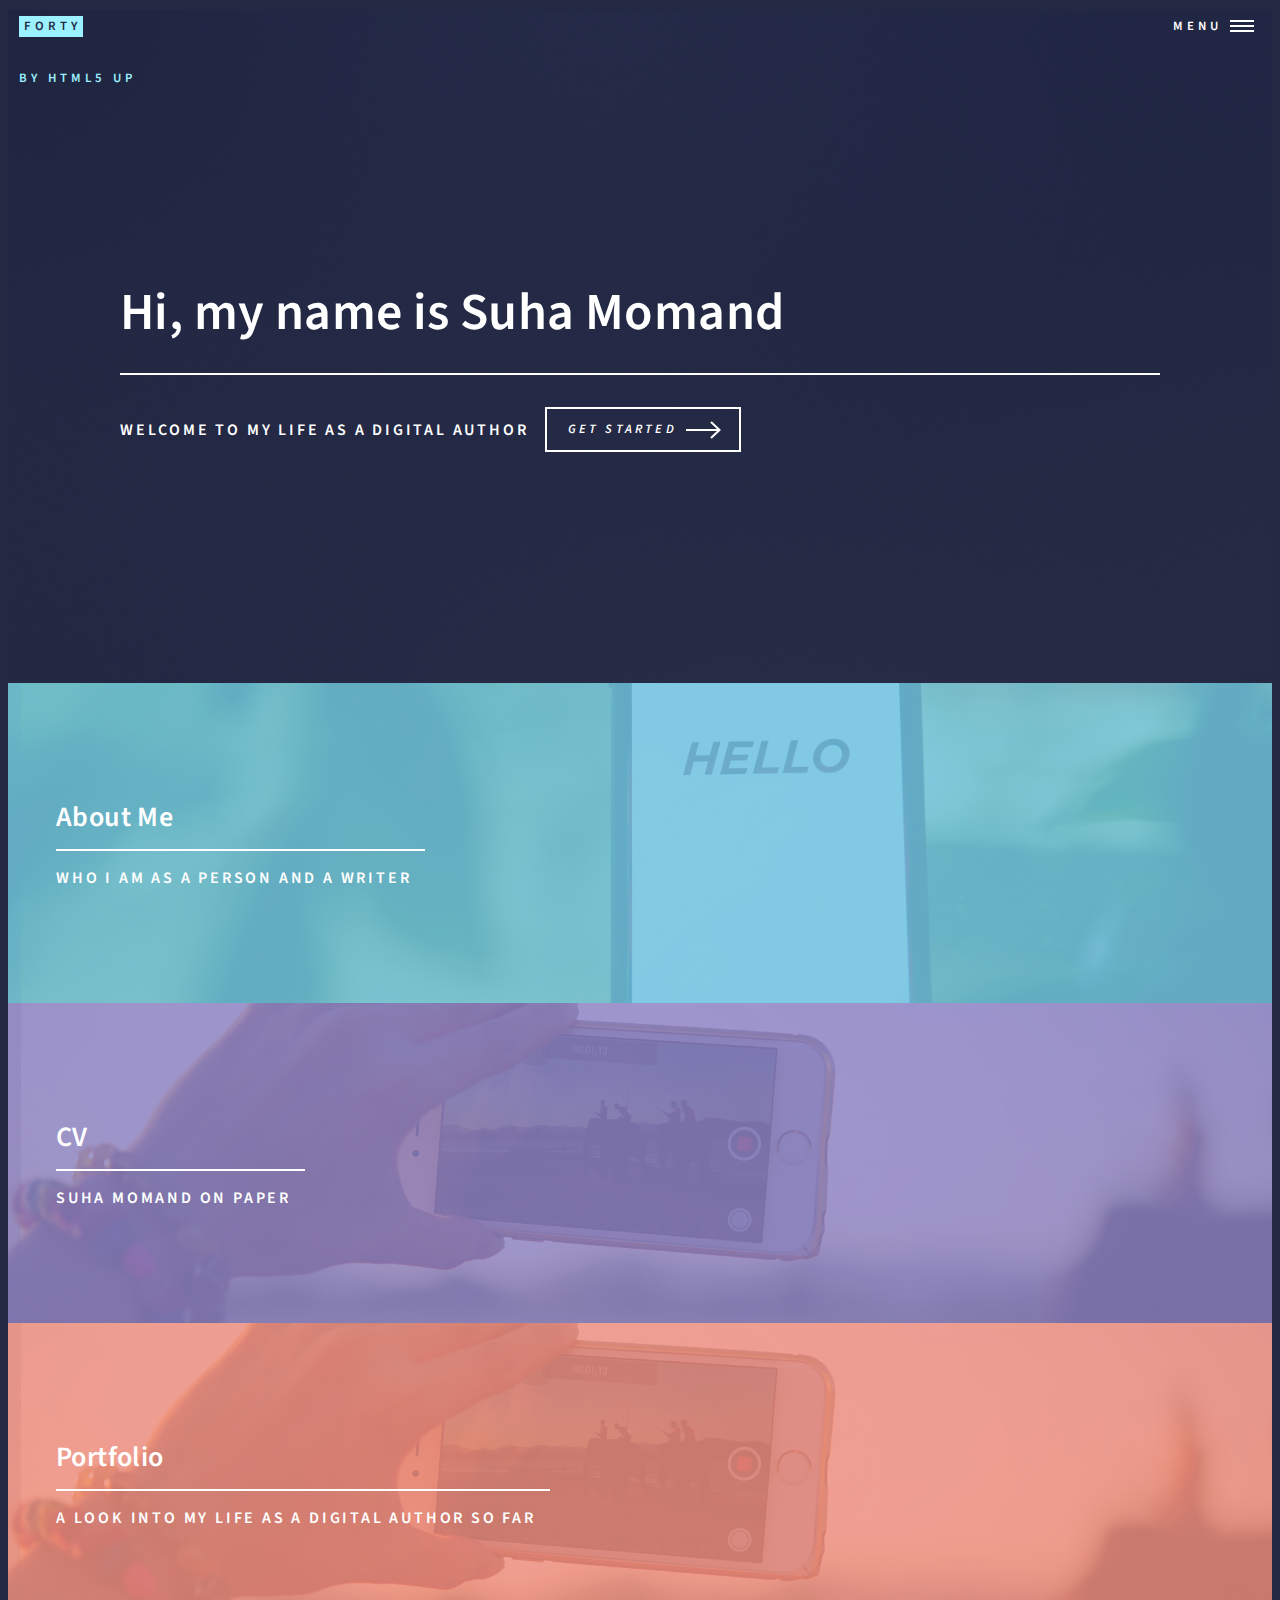
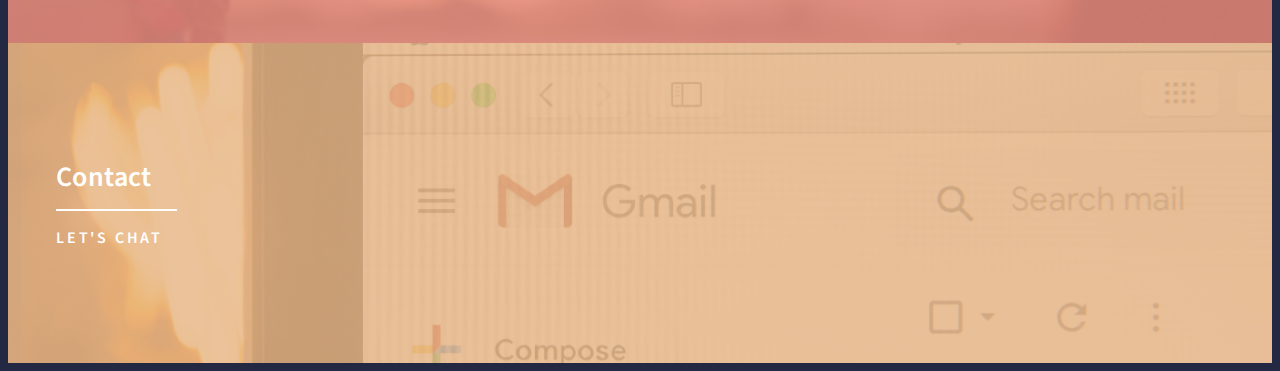
==== commit f3bac4f8: "Update index.html" ====
--- a/index.html
+++ b/index.html
@@ -30,8 +30,9 @@
 						<ul class="links">
 							<li><a href="index.html">Home</a></li>
 							<li><a href="landing.html">About Me</a></li>
+                            <li><a href="Cover%20Letter.html">CV</a></li>
 							<li><a href="generic.html">Portfolio</a></li>
-							<li><a href="elements.html">Contact</a></li>
+                            <li><a href="elements.html">Contact</a></li>
 						</ul>
 						<ul class="actions stacked">
 						</ul>
@@ -67,6 +68,15 @@
 										<p><font size = +0>Who i am as a person and a writer</font></p>
                                     </header>
 								</article>
+                                <article>
+									<span class="image">
+										<img src="images/pexels-teono-no-88476.jpg" alt="" />
+									</span>
+									<header class="major">
+										<h2><a href="generic.html" class="link">CV</a></h2>
+										<p><font size = +0>Suha Momand on paper</font></p>
+									</header>
+								</article>
 								<article>
 									<span class="image">
 										<img src="images/pexels-teono-no-88476.jpg" alt="" />
@@ -95,4 +105,4 @@
 			<script src="assets/js/browser.min.js"></script>
 			<script src="assets/js/breakpoints.min.js"></script>
 			<script src="assets/js/util.js"></script>
-			<script src="assets/js/main.js"></script>+			<script src="assets/js/main.js"></script>
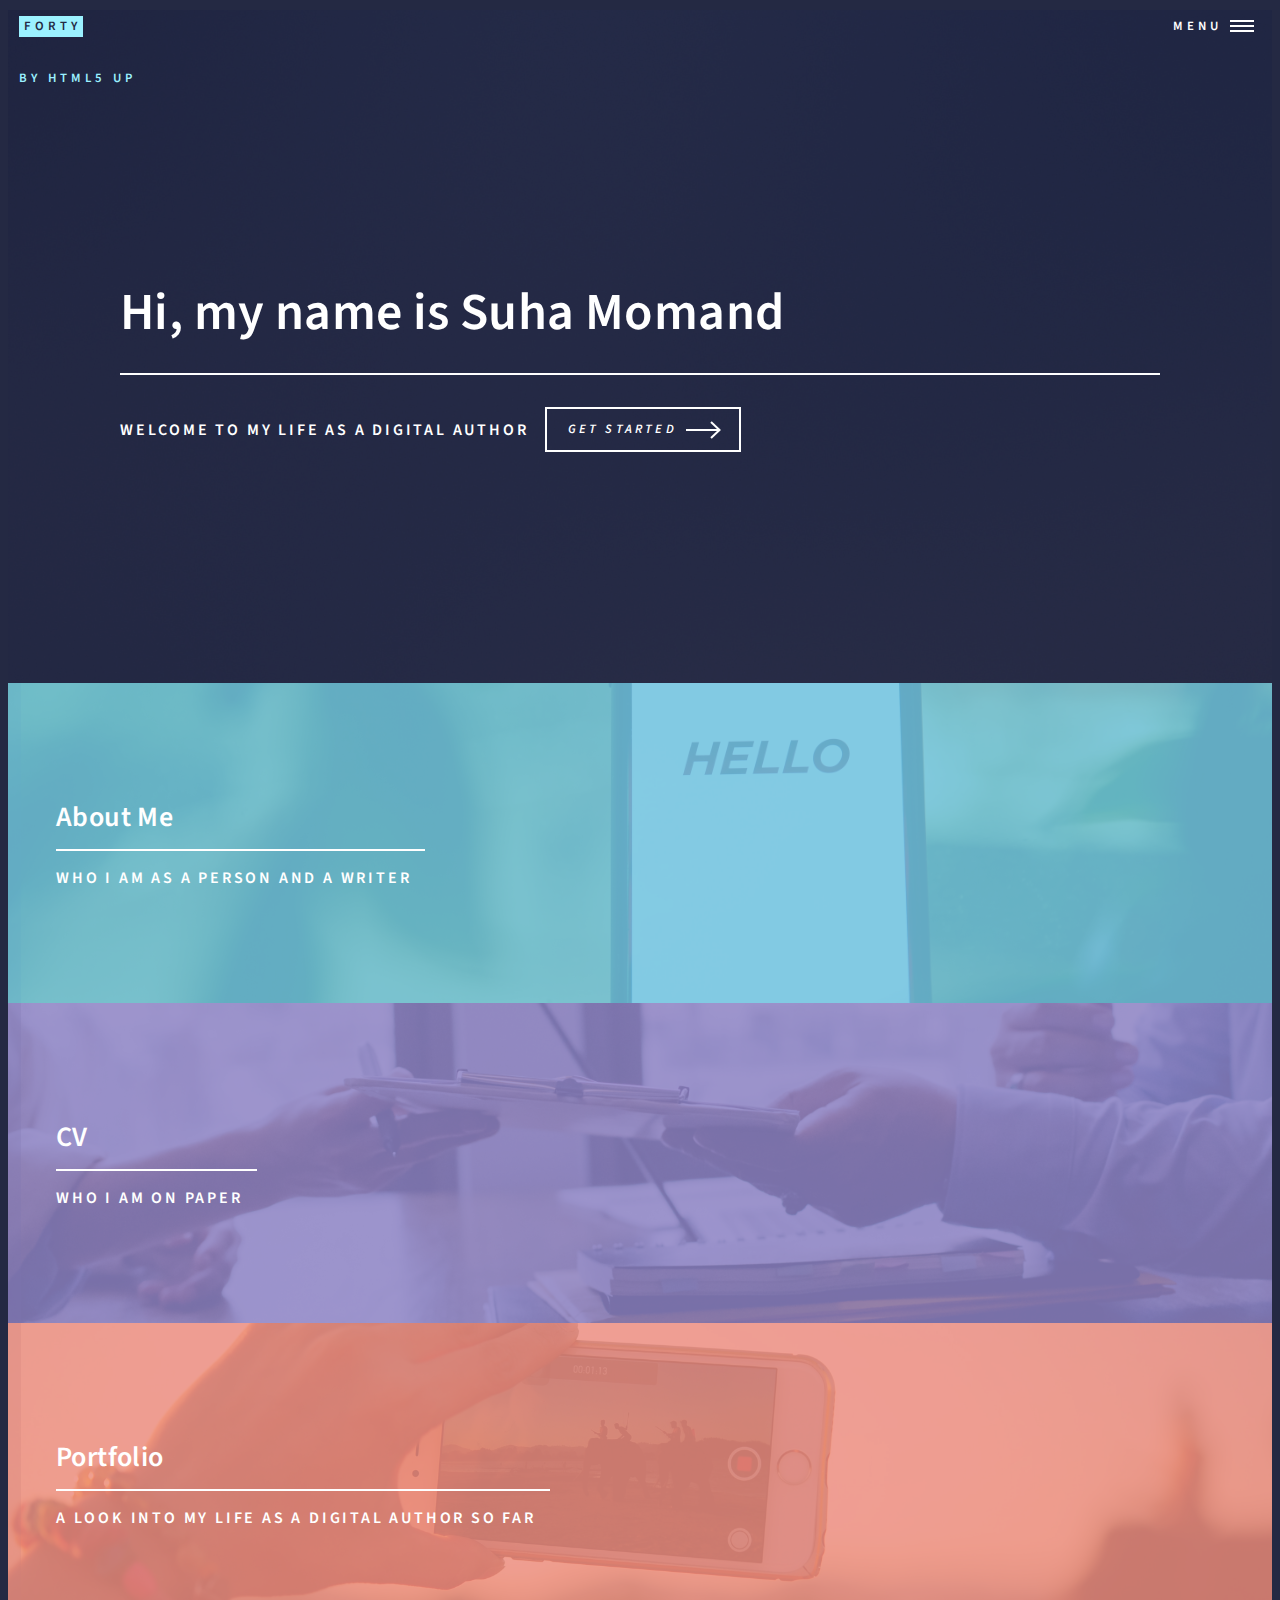
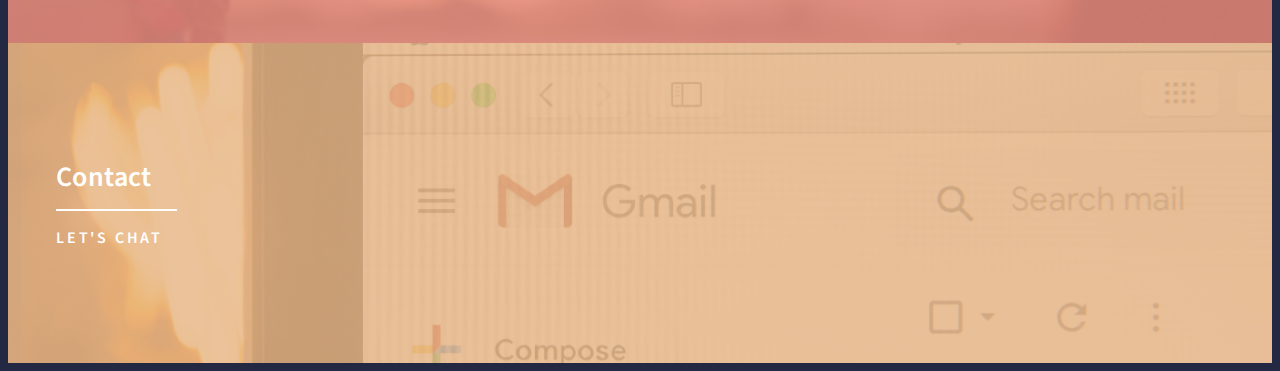
==== commit f21d0d8f: "Commit" ====
--- a/index.html
+++ b/index.html
@@ -31,6 +31,7 @@
 							<li><a href="index.html">Home</a></li>
 							<li><a href="landing.html">About Me</a></li>
                             <li><a href="Cover%20Letter.html">CV</a></li>
+							<li><a href="work.html">Project Sample</a></li>
 							<li><a href="generic.html">Portfolio</a></li>
                             <li><a href="elements.html">Contact</a></li>
 						</ul>
@@ -70,11 +71,11 @@
 								</article>
                                 <article>
 									<span class="image">
-										<img src="images/pexels-teono-no-88476.jpg" alt="" />
+										<img src="images/pexels-sora-shimazaki-5673502.jpg" alt="" />
 									</span>
 									<header class="major">
-										<h2><a href="generic.html" class="link">CV</a></h2>
-										<p><font size = +0>Suha Momand on paper</font></p>
+										<h2><a href="Cover%20Letter.html" class="link">CV</a></h2>
+										<p><font size = +0>Who I am on paper</font></p>
 									</header>
 								</article>
 								<article>
--- a/assets/css/main.css
+++ b/assets/css/main.css
@@ -25,7 +25,17 @@
 article, aside, details, figcaption, figure,
 footer, header, hgroup, menu, nav, section {
 	display: block;}
-
+<<<<<<< HEAD
+
+=======
+>>>>>>> 495953151aa3b31a7a8a588d39e753ae13ea14c0
+
+iframe
+{
+    position: relative;
+    height: 100%;
+    width: 100%; 
+}
 body {
 	line-height: 1;
 }
@@ -257,7 +267,7 @@
 	}
 
 	pre {
-		-webkit-overflow-scrolling: touch;
+		-webkit-: touch;
 		font-family: "Courier New", monospace;
 		font-size: 0.9em;
 		margin: 0 0 2em 0;
@@ -3946,4 +3956,4 @@
 			transform: none;
 			opacity: 1;
 			visibility: visible;
-		}+		}
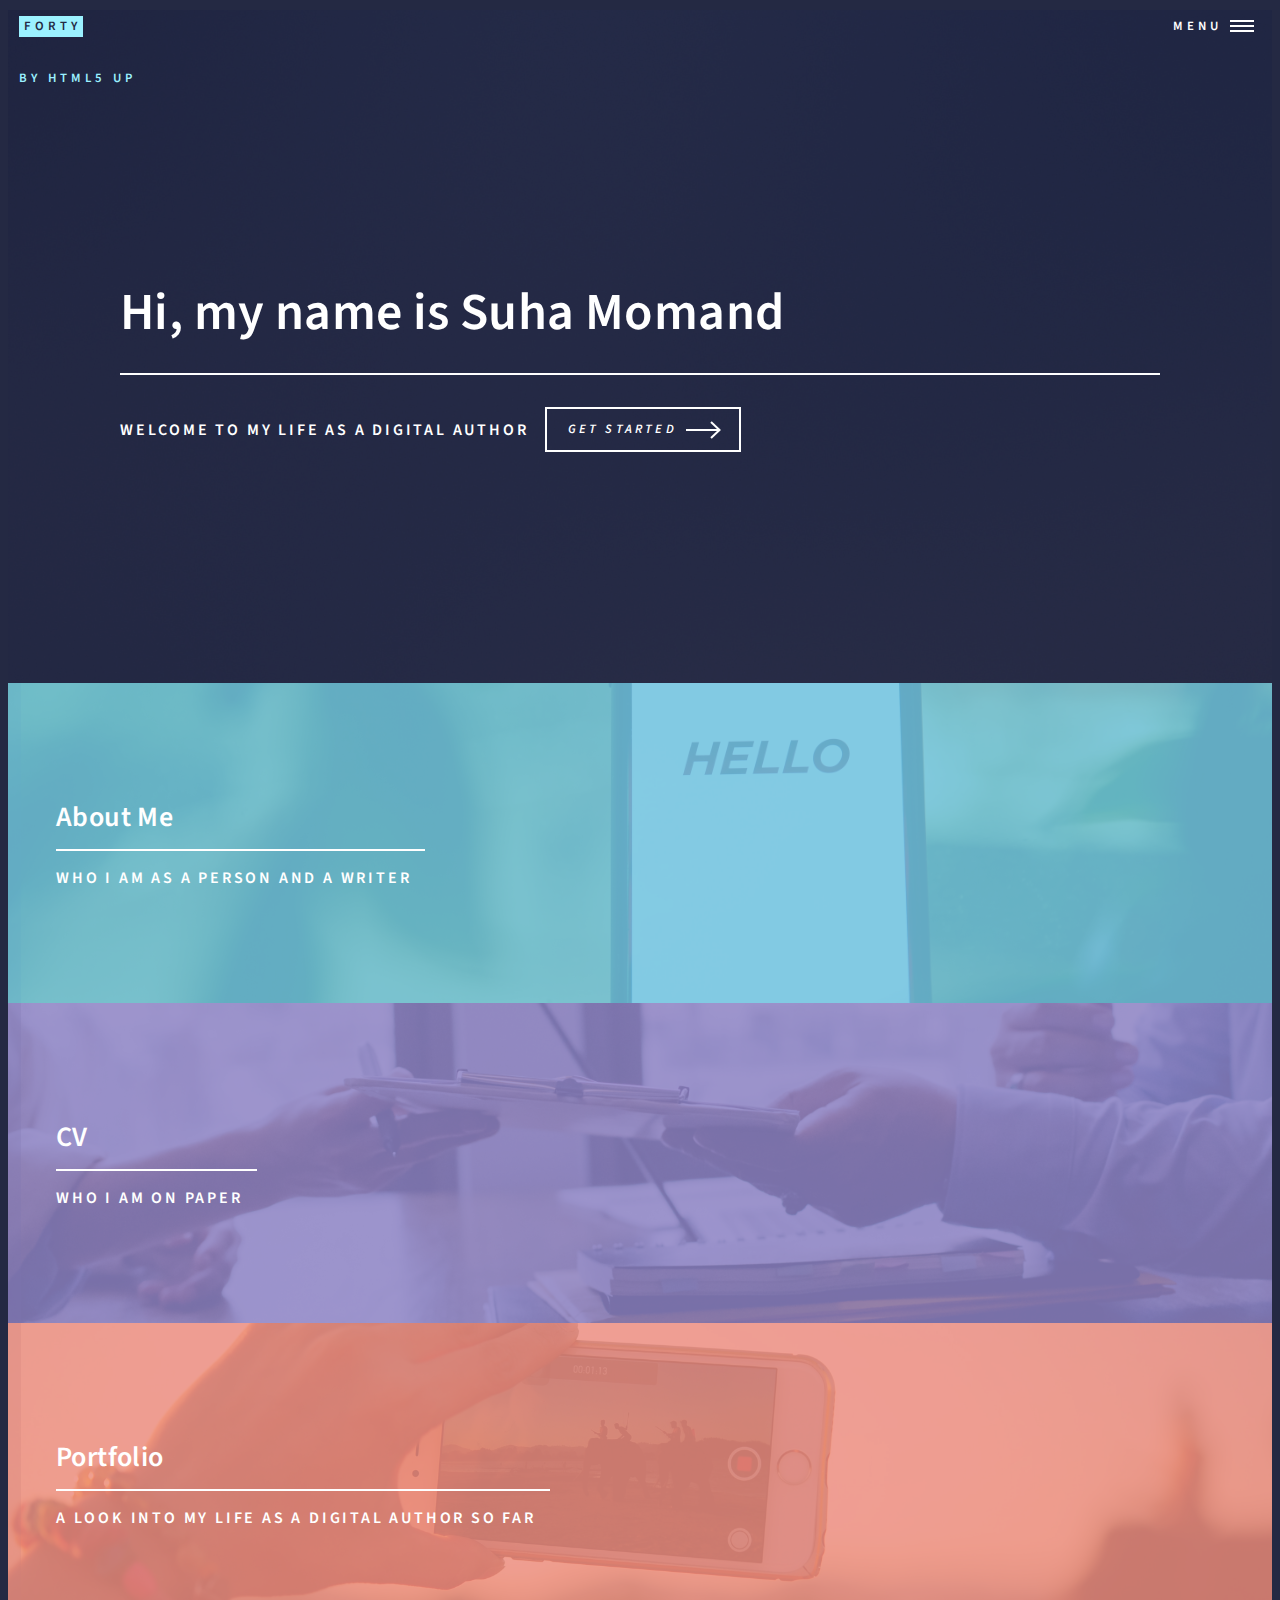
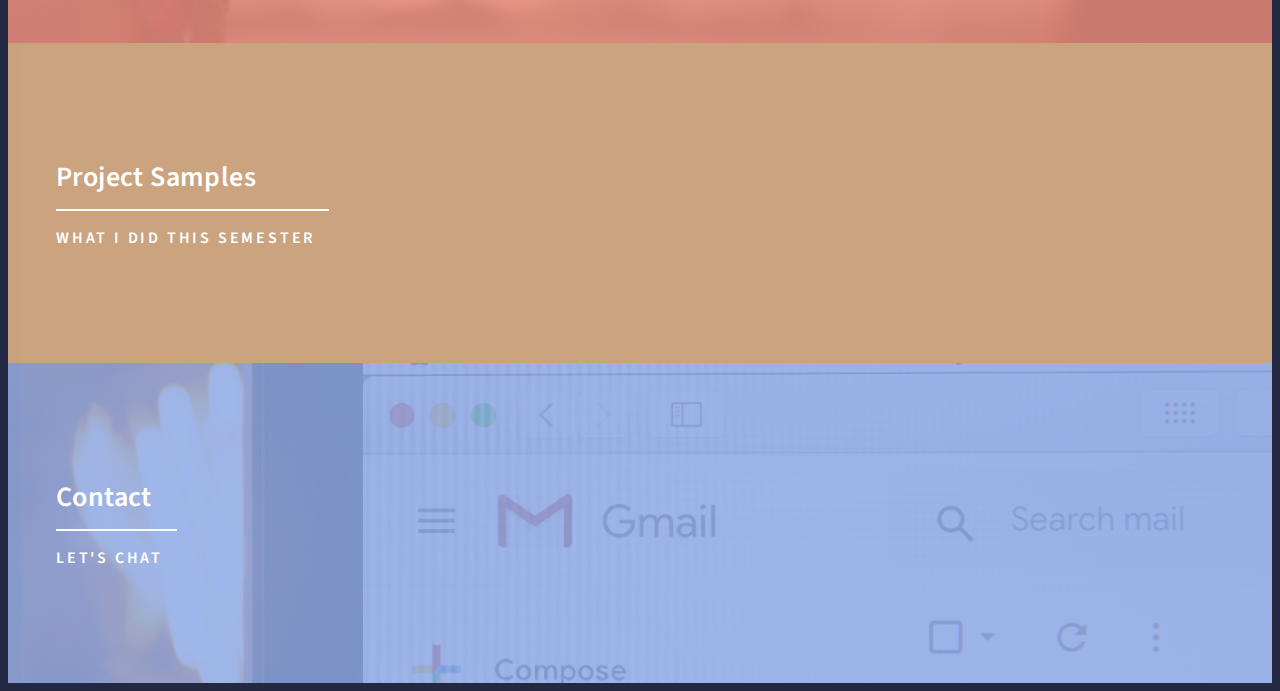
==== commit 61d418c5: "Commit" ====
--- a/index.html
+++ b/index.html
@@ -89,6 +89,16 @@
 								</article>
 								<article>
 									<span class="image">
+										<img src="images/sample.jpg" alt="" />
+									</span>
+									<header 
+                                      class="major">
+                                        <h2><a href="work.html" class="link">Project Samples </a></h2>
+										<p><font size = +0>What I did this semester</font></p>
+                                    </header>
+								</article>
+								<article>
+									<span class="image">
 										<img src="images/stephen-phillips-hostreviews-co-uk-3Mhgvrk4tjM-unsplash.jpg" alt="" />
 									</span>
 									<header class="major">
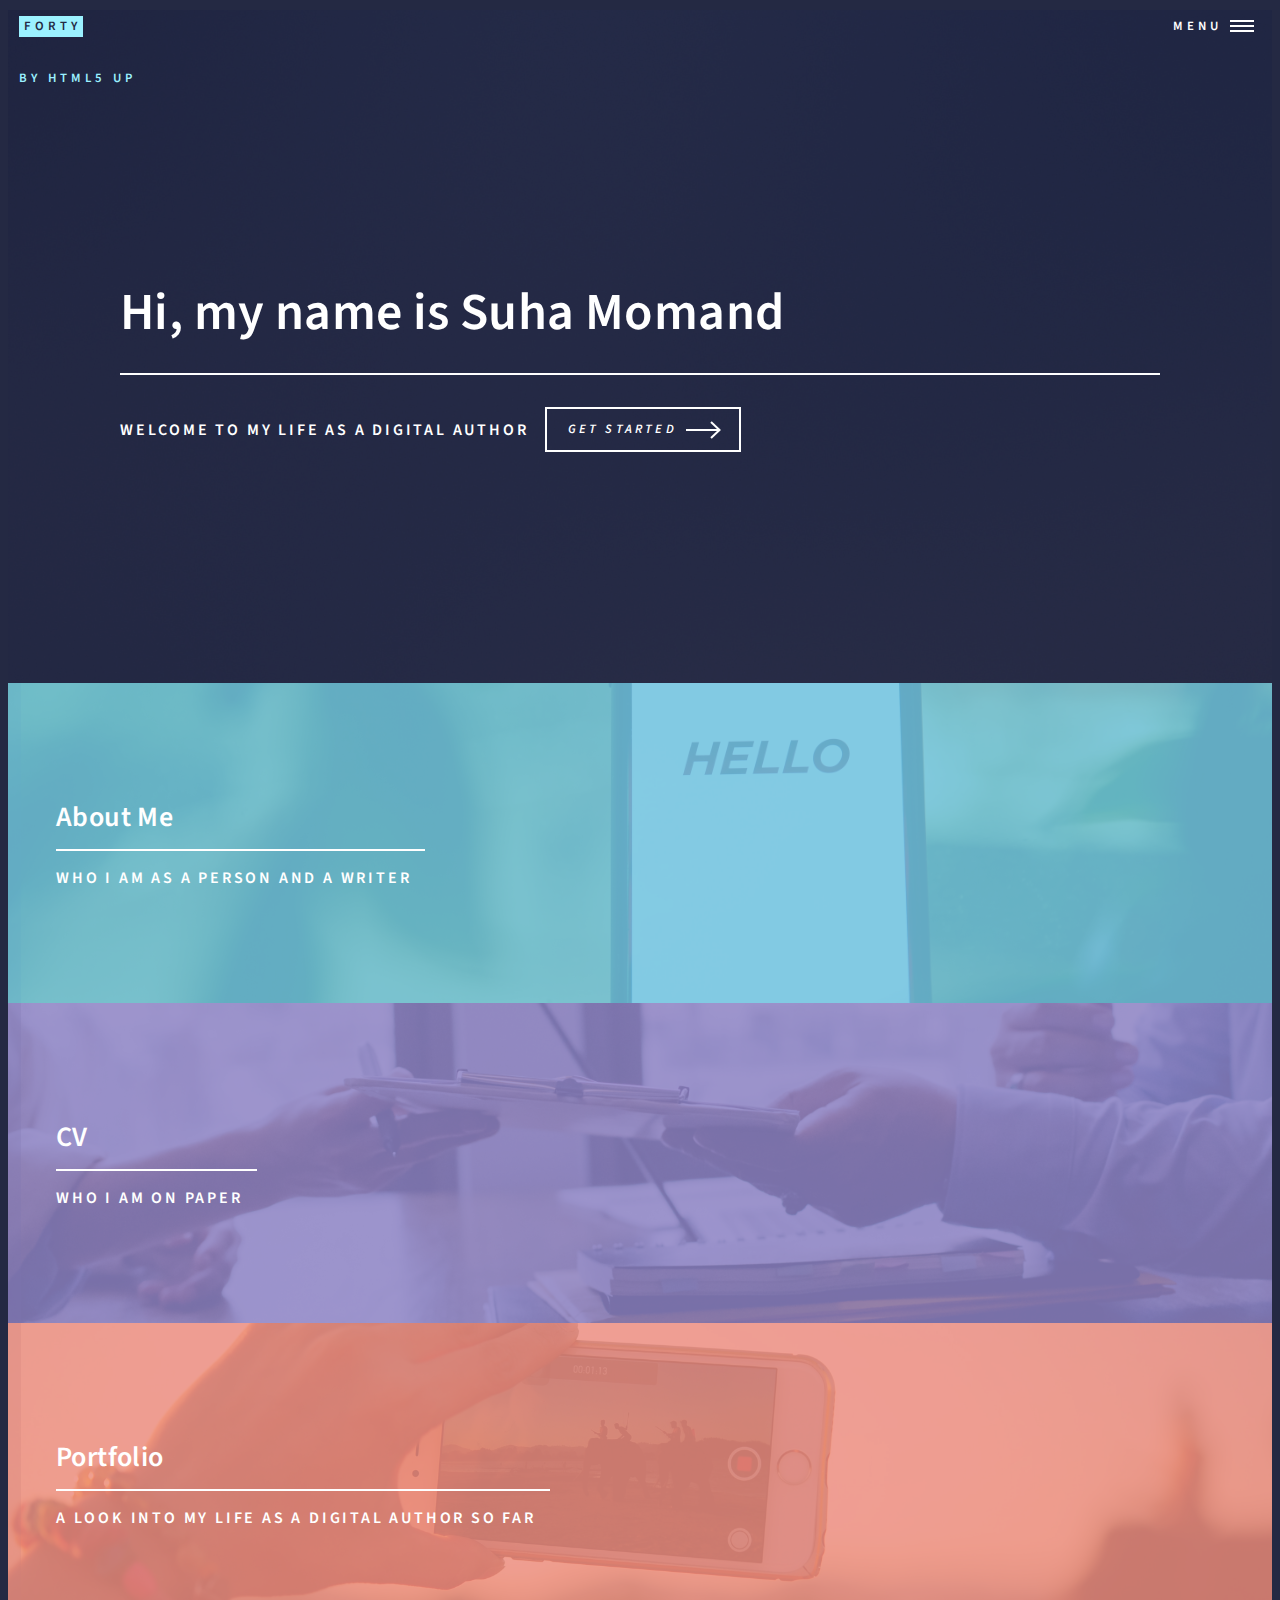
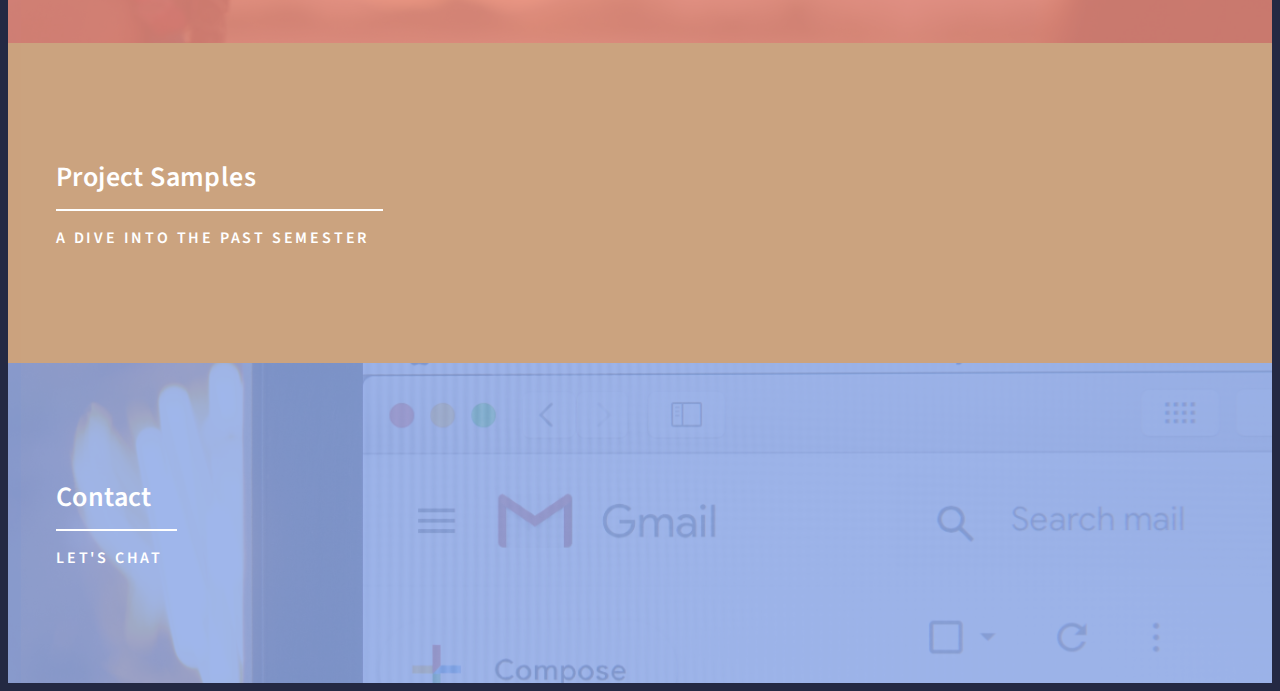
==== commit 83daec17: "Commit" ====
--- a/index.html
+++ b/index.html
@@ -94,7 +94,7 @@
 									<header 
                                       class="major">
                                         <h2><a href="work.html" class="link">Project Samples </a></h2>
-										<p><font size = +0>What I did this semester</font></p>
+										<p><font size = +0>A dive into the past semester</font></p>
                                     </header>
 								</article>
 								<article>
